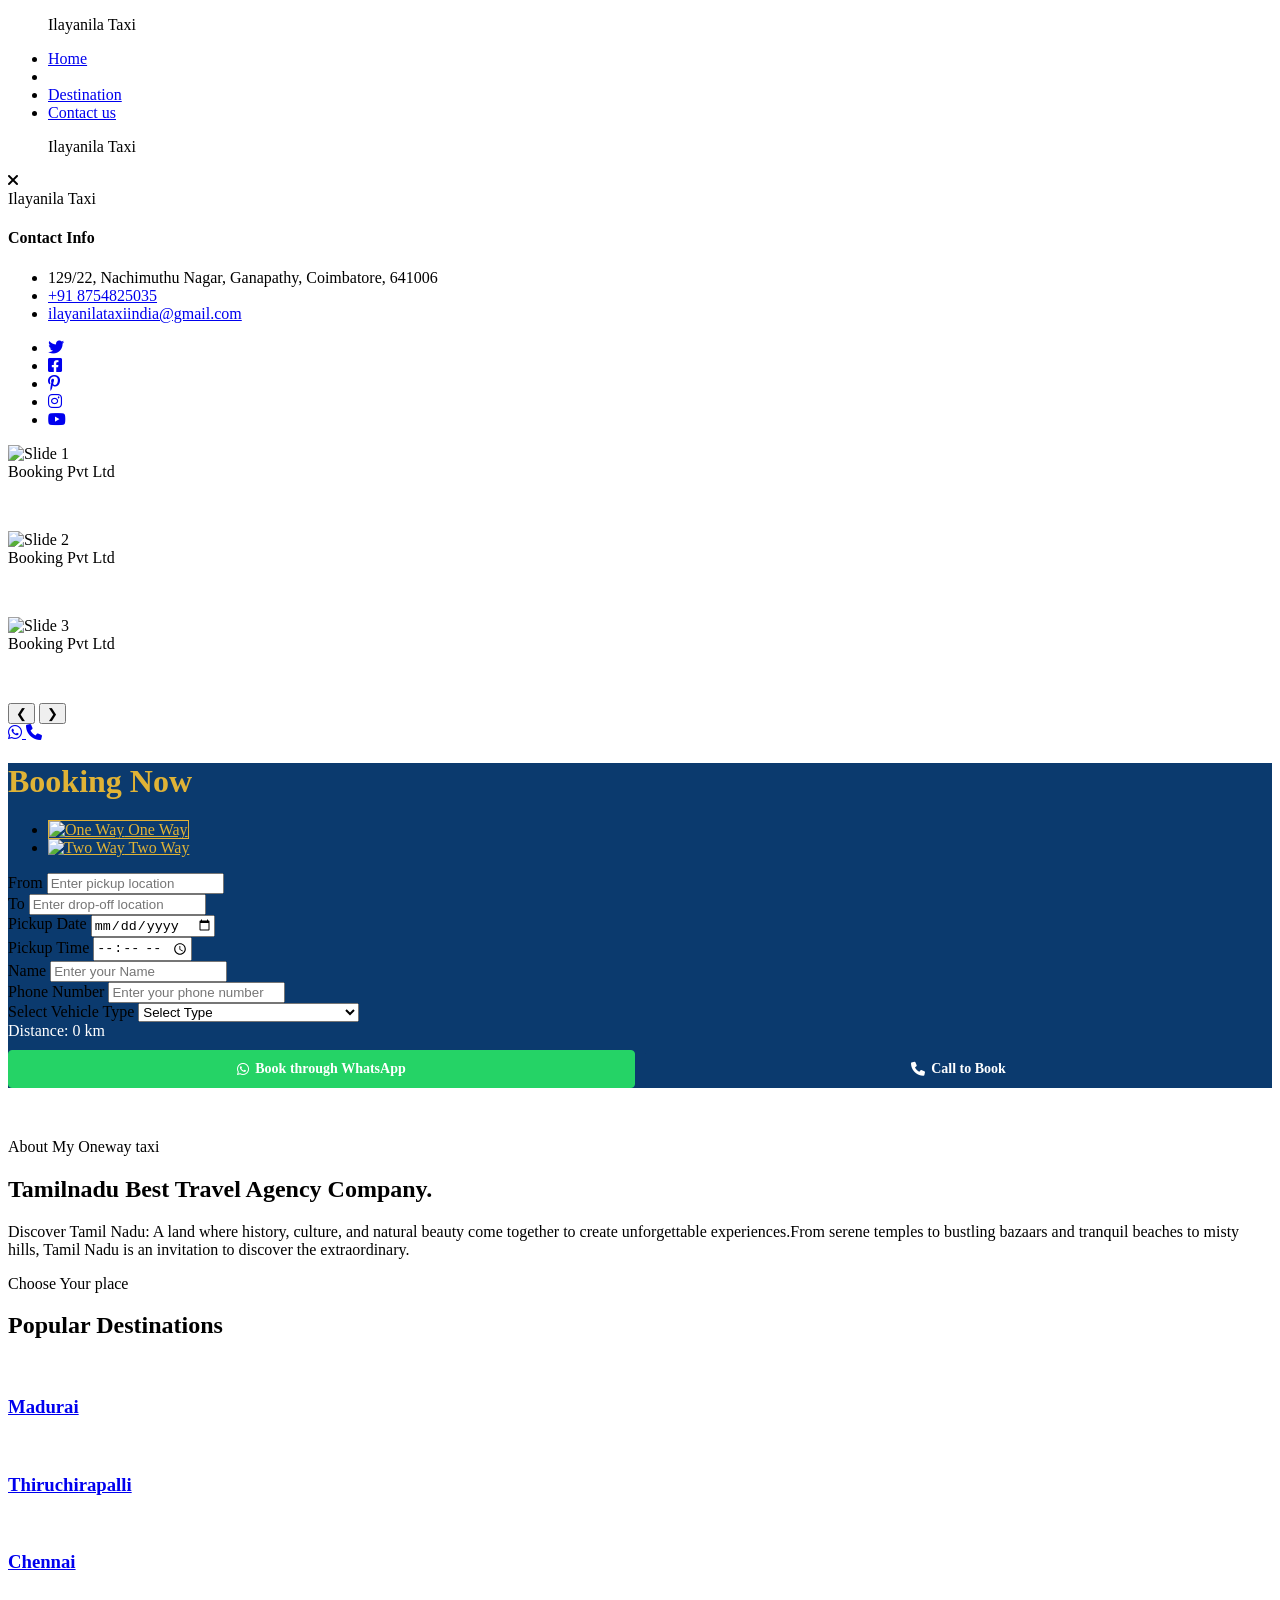
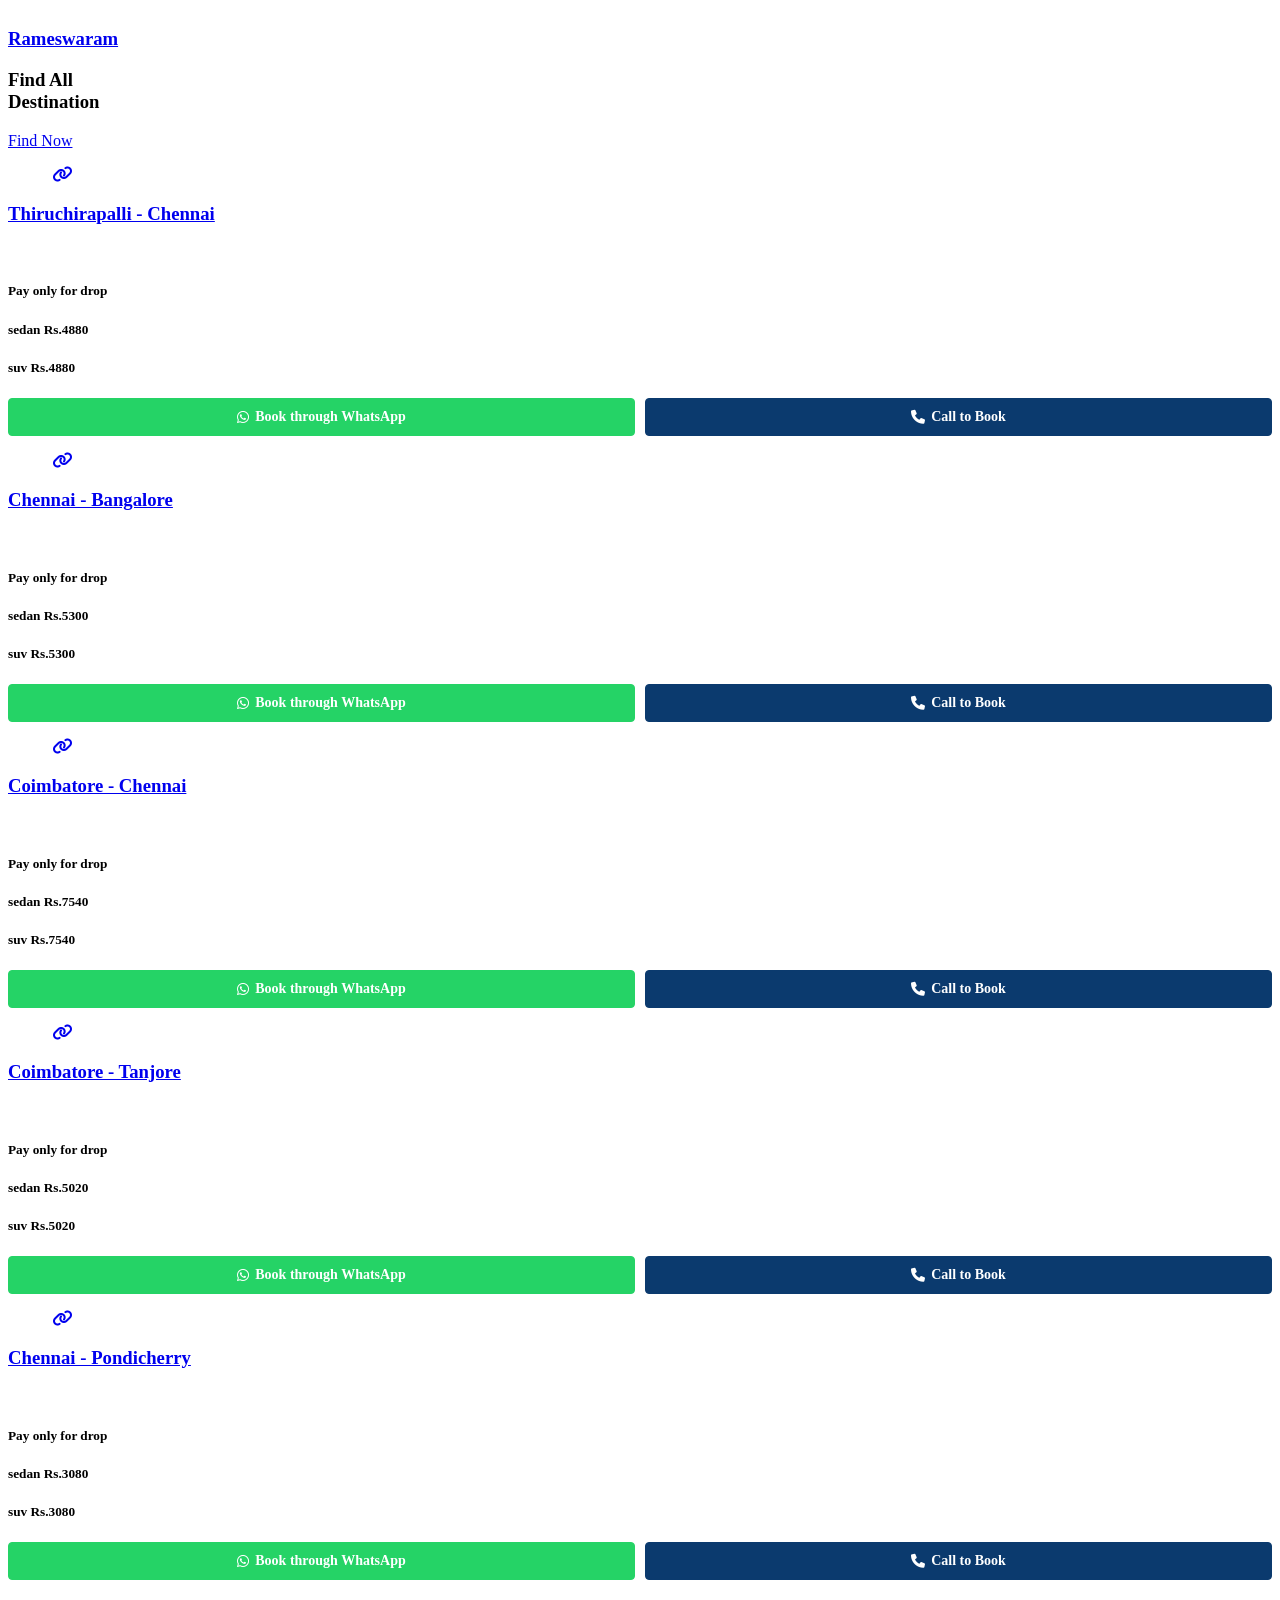
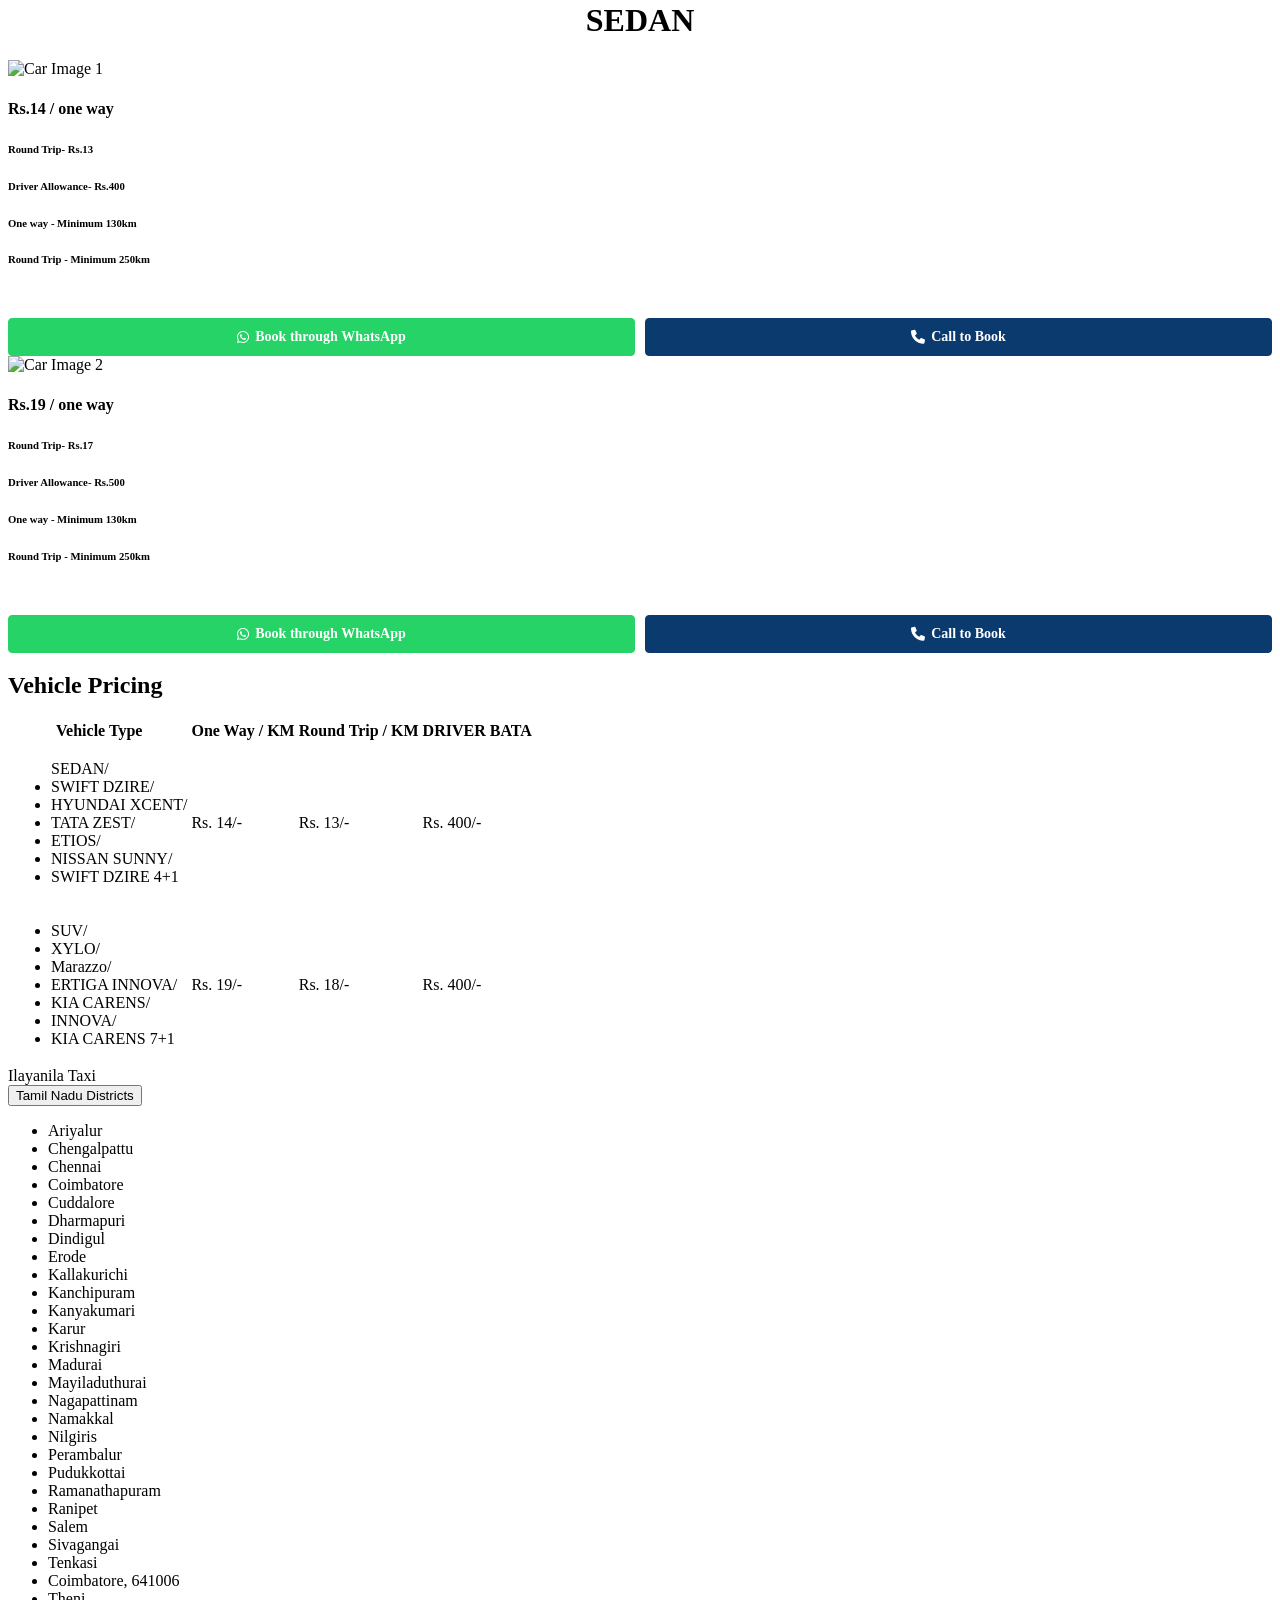
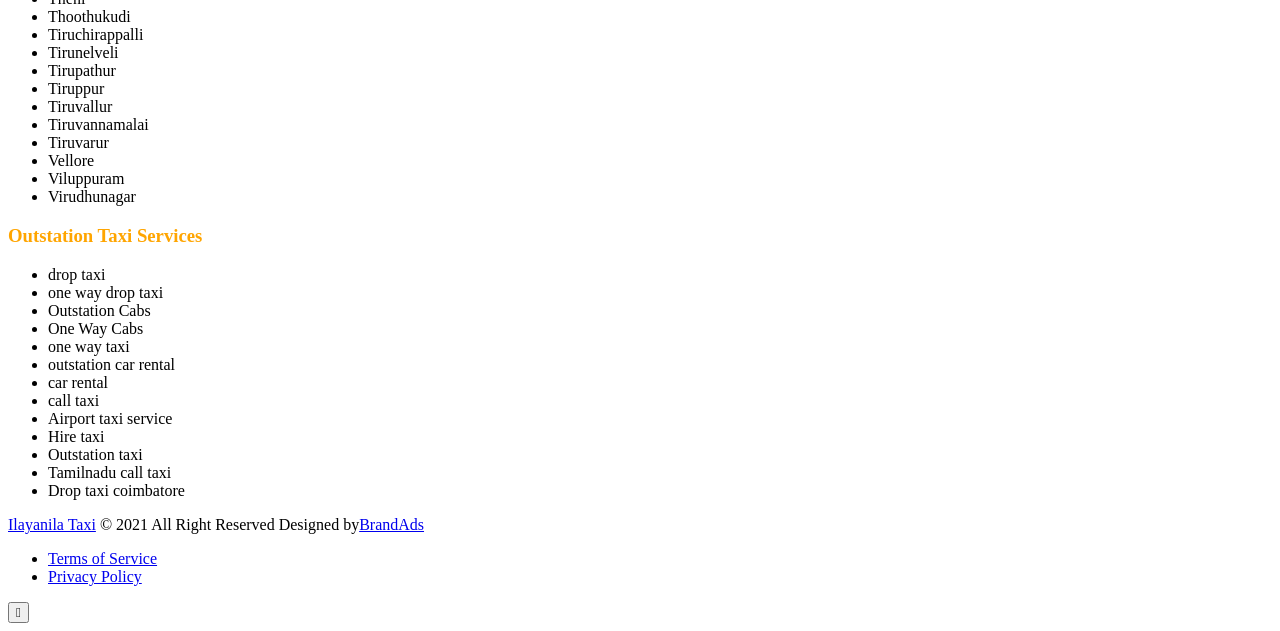
==== index.html @ a48462d0 "Add files via upload" ====
<!DOCTYPE html>

<html lang="en">
<head>
<meta charset="utf-8"/>
<meta content="IE=edge" http-equiv="X-UA-Compatible"/>
<meta content="width=device-width, initial-scale=1.0, maximum-scale=1.0, user-scalable=0" name="viewport"/>
<title>Ilayanila Taxi</title>
<!-- Fav Icon -->
<link href="assets/images/logo.png" rel="icon" type="image/x-icon"/>
<!-- Google Fonts -->
<link href="https://fonts.googleapis.com/css2?family=Playfair+Display:ital,wght@0,400;0,500;0,600;0,700;0,800;0,900;1,400;1,500;1,600;1,700;1,800;1,900&amp;display=swap" rel="stylesheet"/>
<link href="https://fonts.googleapis.com/css2?family=Work+Sans:ital,wght@0,300;0,400;0,500;0,600;0,700;0,800;0,900;1,300;1,400;1,500;1,600;1,700;1,800;1,900&amp;display=swap" rel="stylesheet"/>
<link href="https://cdnjs.cloudflare.com/ajax/libs/font-awesome/6.0.0-beta3/css/all.min.css" rel="stylesheet"/>
<link href="style.css" rel="stylesheet"/>
<!-- Stylesheets -->
<link href="assets/css/font-awesome-all.css" rel="stylesheet"/>
<link href="assets/css/flaticon.css" rel="stylesheet"/>
<link href="assets/css/owl.css" rel="stylesheet"/>
<link href="assets/css/bootstrap.css" rel="stylesheet"/>
<link href="assets/css/jquery.fancybox.min.css" rel="stylesheet"/>
<link href="assets/css/animate.css" rel="stylesheet"/>
<link href="assets/css/jquery-ui.css" rel="stylesheet"/>
<link href="assets/css/color.css" rel="stylesheet"/>
<link href="assets/css/style.css" rel="stylesheet"/>
<link href="assets/css/responsive.css" rel="stylesheet"/>
<!-- Google tag (gtag.js) -->
<script async src="https://www.googletagmanager.com/gtag/js?id=AW-17446256307"></script>
<script>
  window.dataLayer = window.dataLayer || [];
  function gtag(){dataLayer.push(arguments);}
  gtag('js', new Date());

  gtag('config', 'AW-17446256307');
</script>
<!-- Event snippet for Purchase conversion page -->
<script>
  gtag('event', 'conversion', {
      'send_to': 'AW-17446256307/kimhCJKasIEbELP9gv9A',
      'value': 1.0,
      'currency': 'INR',
      'transaction_id': ''
  });
</script>

<style>
.autocomplete-suggestions {
    position: absolute;
    border: 1px solid #d4d4d4;
    border-bottom: none;
    border-top: none;
    z-index: 99;
    top: 100%;
    left: 15px;
    right: 15px;
    background-color: #fff;
    max-height: 200px;
    overflow-y: auto;
    box-shadow: 0px 4px 8px rgba(0,0,0,0.1);
    border-radius: 0 0 4px 4px;
}
.autocomplete-suggestion {
    padding: 10px;
    cursor: pointer;
    background-color: #fff;
    border-bottom: 1px solid #d4d4d4;
    font-size: 13px;
    color: #333;
}
.autocomplete-suggestion:hover {
    background-color: #e9e9e9;
}
.position-relative-container {
    position: relative;
}
.btn-action-group {
    display: flex;
    gap: 10px;
    flex-wrap: wrap;
    margin-top: 10px;
}
.btn-action-group a {
    flex: 1;
    min-width: 140px;
    text-align: center;
    padding: 10px 14px;
    border-radius: 4px;
    font-weight: 600;
    font-size: 14px;
    display: inline-flex;
    align-items: center;
    justify-content: center;
    gap: 6px;
    text-decoration: none;
}
.btn-whatsapp {
    background-color: #25D366 !important;
    color: #ffffff !important;
    border: 1px solid #25D366 !important;
}
.btn-whatsapp:hover {
    background-color: #1eb857 !important;
    color: #ffffff !important;
}
.btn-call {
    background-color: #0b3a6e !important;
    color: #ffffff !important;
    border: 1px solid #0b3a6e !important;
}
.btn-call:hover {
    background-color: #08294f !important;
    color: #ffffff !important;
}
</style>

</head>
<!-- page wrapper -->
<body>
<div class="boxed_wrapper">
<!-- main header -->
<header class="main-header style-one">
<!-- header-lower -->
<div class="header-lower">
<div class="auto-container">
<div class="outer-box">
<div class="logo-box">
<figure class="logo"><span>Ilayanila Taxi</span>
</figure>
<span class="status-label">
<!--<h4>24/7</h4>-->
</span>
</div>
<div class="menu-area clearfix">
<!--Mobile Navigation Toggler-->
<div class="mobile-nav-toggler">
<i class="icon-bar"></i>
<i class="icon-bar"></i>
<i class="icon-bar"></i>
</div>
<nav class="main-menu navbar-expand-md navbar-light">
<div class="collapse navbar-collapse show clearfix" id="navbarSupportedContent">
<ul class="navigation clearfix">
<li><a href="index.html">Home</a></li>
<li>
<li><a href="Destination.html">Destination</a></li>
<li>
<a href="contact.html">Contact us</a>
</li>
</li></ul>
</div>
</nav>
</div>
</div>
</div>
</div>
<!--sticky Header-->
<div class="sticky-header">
<div class="auto-container">
<div class="outer-box">
<div class="logo-box">
<figure class="logo"><span>Ilayanila Taxi</span>
</figure>
</div>
<div class="menu-area">
<nav class="main-menu clearfix">
<!--Keep This Empty / Menu will come through Javascript-->
</nav>
</div>
</div>
</div>
</div>
</header>
<!-- main-header end -->
<!-- Mobile Menu  -->
<div class="mobile-menu">
<div class="menu-backdrop"></div>
<div class="close-btn"><i class="fas fa-times"></i></div>
<nav class="menu-box">
<div class="nav-logo"><span>Ilayanila Taxi</span></div>
<div class="menu-outer"><!--Here Menu Will Come Automatically Via Javascript / Same Menu as in Header-->
</div>
<div class="contact-info">
<h4>Contact Info</h4>
<ul>
<li>129/22, Nachimuthu Nagar, Ganapathy, Coimbatore, 641006</li>
<li><a href="tel:+918754825035">+91 8754825035</a></li>
<li><a href="mailto:ilayanilataxiindia@gmail.com">ilayanilataxiindia@gmail.com</a></li>
</ul>
</div>
<div class="social-links">
<ul class="clearfix">
<li><a href="index.html"><span class="fab fa-twitter"></span></a></li>
<li><a href="index.html"><span class="fab fa-facebook-square"></span></a></li>
<li><a href="index.html"><span class="fab fa-pinterest-p"></span></a></li>
<li><a href="index.html"><span class="fab fa-instagram"></span></a></li>
<li><a href="index.html"><span class="fab fa-youtube"></span></a></li>
</ul>
</div>
</nav>
</div><!-- End Mobile Menu -->
<div class="carousel">
<div class="carousel-slide">
<img alt="Slide 1" src="assets/images/WhatsApp Image 2024-12-06 at 15.13.17_95006091.jpg"/>
<div class="carousel-text">Booking Pvt Ltd<p style="color:white">South India No.1 call taxi</p>
</div>
</div>
<div class="carousel-slide">
<img alt="Slide 2" src="assets/images/Toyota-Etios-830x460.jpg"/>
<div class="carousel-text">Booking Pvt Ltd<p style="color:white">South India No.1 call taxi</p>
</div>
</div>
<div class="carousel-slide">
<img alt="Slide 3" src="assets/images/Screenshot 2024-11-29 092147.png"/>
<div class="carousel-text">Booking Pvt Ltd<p style="color:white">South India No.1 call taxi</p>
</div>
</div>
<!-- Navigation buttons -->
<button class="carousel-button left" onclick="prevSlide()">❮</button>
<button class="carousel-button right" onclick="nextSlide()">❯</button>
</div>
<!-- Sticky Contact Icons -->
<div class="contact-icons">
<!-- WhatsApp Icon -->
<a aria-label="Chat on WhatsApp" class="whatsapp-icon" href="https://wa.me/918754825035" target="_blank">
<i class="fab fa-whatsapp"></i>
</a>
<!-- Call Icon -->
<a aria-label="Call Us" class="call-icon" href="tel:+918754825035">
<i class="fas fa-phone"></i>
</a>
</div>
<div id="FormLead">
<div class="bookingform-details">
<h1 class="Bookingnow">Booking Now</h1>
<!-- Nav Tabs -->
<ul class="nav nav-tabs" role="tablist">
<li class="nav-item">
<a class="nav-link active" data-toggle="tab" href="#booking_flight" onclick="setOneWay()" role="tab">
<img alt="One Way" height="23" src="assets/images/tabler_car.png" width="24">
                            One Way
                        </a>
</li>
<li class="nav-item">
<a class="nav-link" data-toggle="tab" href="#booking_train" onclick="setTwoWay()" role="tab">
<img alt="Two Way" height="23" src="assets/images/tabler_car.png" width="18">
                            Two Way
                        </a>
</li>
</ul>
<!-- Tab Content -->
<div class="tab-content">
<div class="tab-pane fade show active" id="booking_flight" role="tabpanel">
<form id="BookingIdreset">
<div class="row">
<div class="col-md-6 mb-3 position-relative-container">
<label for="from">From</label>
<input class="form-control" id="from" placeholder="Enter pickup location" required="" type="text" autocomplete="off"/>
<div id="from-suggestions" class="autocomplete-suggestions" style="display:none;"></div>
</div>
<div class="col-md-6 mb-3 position-relative-container">
<label for="to">To</label>
<input class="form-control" id="to" placeholder="Enter drop-off location" required="" type="text" autocomplete="off"/>
<div id="to-suggestions" class="autocomplete-suggestions" style="display:none;"></div>
</div>
</div>
<div class="row">
<div class="col-md-6 mb-3">
<label for="pickupDate">Pickup Date</label>
<input class="form-control" id="pickupDate" required="" type="date"/>
</div>
<div class="col-md-6 mb-3">
<label for="pickupTime">Pickup Time</label>
<input class="form-control" id="pickupTime" required="" type="time"/>
</div>
</div>
<div class="row">
<div class="col-md-6 mb-3" id="dropdatediv">
<label for="dropDate">Drop Date</label>
<input class="form-control" id="dropDate" type="date"/>
</div>
<div class="col-md-6 mb-3" id="dropTimediv">
<label for="dropTime">Drop Time</label>
<input class="form-control" id="dropTime" type="time"/>
</div>
</div>
<div class="row">
<div class="col-md-6 mb-3">
<label for="Name">Name</label>
<input class="form-control" id="Name" placeholder="Enter your Name" required="" type="text"/>
</div>
<div class="col-md-6 mb-3">
<label for="phone">Phone Number</label>
<input class="form-control" id="phone" placeholder="Enter your phone number" required="" type="tel"/>
</div>
<div class="col-md-12 mb-3">
<label for="vehicle-type">Select Vehicle Type</label>
<select class="form-control" id="vehicle-type" onchange="SumDistance()" required="">
<option value="">Select Type</option>
<option value="14">Sedan (₹14/Km - One Way Drop)</option>
<option value="19">SUV (₹19/Km - One Way Drop)</option>
<option value="20">Innova (₹20/Km - One Way Drop)</option>
</select>
</div>
</div>
<input id="hiddendistance" type="hidden"/>
<div class="font-weight-bold text-dark my-2" id="distance">Distance: 0 km</div>
<input id="TotalAmountShow" type="hidden"/>
<div class="form-group">
<div class="btn-action-group">
<a class="btn-whatsapp" href="https://wa.me/918754825035" target="_blank">
<i class="fab fa-whatsapp"></i> Book through WhatsApp
</a>
<a class="btn-call" href="tel:+918754825035">
<i class="fas fa-phone"></i> Call to Book
</a>
</div>
</div>
</form>
</div>
</div>
</div>
</div>
<!-- about-section -->
<section class="about-section">
<div class="pattern-layer" style="background-image: url(assets/images/shape/shape-2.png);"></div>
<div class="auto-container">
<div class="row clearfix">
<div class="col-lg-6 col-md-12 col-sm-12 image-column">
<div class="image_block_1">
<div class="image-box">
<div class="shape">
<div class="shape-1" style="background-image: url(assets/images/shape/shape-2.png);"></div>
<div class="shape-2" style="background-image: url(assets/images/shape/shape-3.png);"></div>
</div>
<figure class="image image-1">
<img alt="" src="assets/images/banner/carr.png"/>
<div class="shape-3" style="background-image: url(assets/images/shape/shape-3.png);"></div>
</figure>
</div>
</div>
</div>
<div class="col-lg-6 col-md-12 col-sm-12 content-column">
<div class="content_block_1">
<div class="content-box">
<div class="sec-title">
<p>About My Oneway taxi</p>
<h2>Tamilnadu Best Travel Agency Company.</h2>
</div>
<div class="text">
<p>Discover Tamil Nadu: A land where history, culture, and natural beauty come
                                        together to create unforgettable experiences.From serene temples to bustling
                                        bazaars and tranquil beaches to misty hills, Tamil Nadu is an invitation to
                                        discover the extraordinary.</p>
</div>
</div>
</div>
</div>
</div>
</div>
</section>
<!-- place-section -->
<section class="place-section sec-pad">
<div class="anim-icon">
<div class="icon anim-icon-1" style="background-image: url(assets/images/icons/anim-icon-1.png);"></div>
<div class="icon anim-icon-2" style="background-image: url(assets/images/shape/shape-3.png);"></div>
<div class="icon anim-icon-3" style="background-image: url(assets/images/shape/shape-3.png);"></div>
</div>
<div class="auto-container">
<div class="row clearfix">
<div class="col-lg-4 col-md-6 col-sm-12 title-column">
<div class="sec-title">
<p>Choose Your place</p>
<h2>Popular Destinations</h2>
</div>
</div>
<div class="col-lg-4 col-md-6 col-sm-12 place-block">
<div class="place-block-one">
<div class="inner-box">
<figure class="image-box"><img alt="" src="assets/images/gallery/banner1.jpg"/></figure>
<div class="text">
<h3><a href="tour-details.html">Madurai</a></h3>
</div>
</div>
</div>
</div>
<div class="col-lg-4 col-md-6 col-sm-12 place-block">
<div class="place-block-one">
<div class="inner-box">
<figure class="image-box"><img alt="" src="assets/images/gallery/banner3.jpg"/></figure>
<div class="text">
<h3><a href="tour-details.html">Thiruchirapalli</a></h3>
</div>
</div>
</div>
</div>
<div class="col-lg-4 col-md-6 col-sm-12 place-block">
<div class="place-block-one">
<div class="inner-box">
<figure class="image-box"><img alt="" src="assets/images/gallery/banner5.jpg"/></figure>
<div class="text">
<h3><a href="tour-details.html">Chennai</a></h3>
</div>
</div>
</div>
</div>
<div class="col-lg-4 col-md-6 col-sm-12 place-block">
<div class="place-block-one">
<div class="inner-box">
<figure class="image-box"><img alt="" src="assets/images/gallery/banner6.jpg"/></figure>
<div class="text">
<h3><a href="tour-details.html">Rameswaram</a></h3>
</div>
</div>
</div>
</div>
<div class="col-lg-4 col-md-6 col-sm-12 link-column">
<div class="link-box centred">
<h3>Find All <br/>Destination</h3>
<a class="theme-btn" href="Destination.html">Find Now</a>
</div>
</div>
</div>
</div>
</section>
<section class="tour-section bg-color-1 sec-pad-2">
<div class="auto-container">
<div class="three-item-carousel owl-carousel owl-theme owl-dots-none owl-nav-none">
<div class="tour-block-one">
<div class="inner-box">
<figure class="image-box">
<img alt="" src="assets/images/gallery/banner3.jpg"/>
<a href="tour-details.html"><i class="fas fa-link"></i></a>
</figure>
<div class="lower-content">
<h3><a href="tour-details.html">Thiruchirapalli - Chennai</a></h3><br/>
<h5>Pay only for drop</h5>
<h5>sedan Rs.4880</h5>
<h5>suv Rs.4880</h5>
<div class="btn-action-group">
<a class="btn-whatsapp" href="https://wa.me/918754825035" target="_blank"><i class="fab fa-whatsapp"></i> Book through WhatsApp</a>
<a class="btn-call" href="tel:+918754825035"><i class="fas fa-phone"></i> Call to Book</a>
</div>
</div>
</div>
</div>
<div class="tour-block-one">
<div class="inner-box">
<figure class="image-box">
<img alt="" src="assets/images/gallery/banner5.jpg"/>
<a href="tour-details.html"><i class="fas fa-link"></i></a>
</figure>
<div class="lower-content">
<h3><a href="tour-details.html">Chennai - Bangalore</a></h3><br/>
<h5>Pay only for drop</h5>
<h5>sedan Rs.5300</h5>
<h5>suv Rs.5300</h5>
<div class="btn-action-group">
<a class="btn-whatsapp" href="https://wa.me/918754825035" target="_blank"><i class="fab fa-whatsapp"></i> Book through WhatsApp</a>
<a class="btn-call" href="tel:+918754825035"><i class="fas fa-phone"></i> Call to Book</a>
</div>
</div>
</div>
</div>
<div class="tour-block-one">
<div class="inner-box">
<figure class="image-box">
<img alt="" src="assets/images/gallery/covai.jpg"/>
<a href="tour-details.html"><i class="fas fa-link"></i></a>
</figure>
<div class="lower-content">
<h3><a href="tour-details.html">Coimbatore - Chennai</a></h3><br/>
<h5>Pay only for drop</h5>
<h5>sedan Rs.7540</h5>
<h5>suv Rs.7540</h5>
<div class="btn-action-group">
<a class="btn-whatsapp" href="https://wa.me/918754825035" target="_blank"><i class="fab fa-whatsapp"></i> Book through WhatsApp</a>
<a class="btn-call" href="tel:+918754825035"><i class="fas fa-phone"></i> Call to Book</a>
</div>
</div>
</div>
</div>
<div class="tour-block-one">
<div class="inner-box">
<figure class="image-box">
<img alt="" src="assets/images/gallery/tanjore.jpg"/>
<a href="tour-details.html"><i class="fas fa-link"></i></a>
</figure>
<div class="lower-content">
<h3><a href="tour-details.html">Coimbatore - Tanjore</a></h3><br/>
<h5>Pay only for drop</h5>
<h5>sedan Rs.5020</h5>
<h5>suv Rs.5020</h5>
<div class="btn-action-group">
<a class="btn-whatsapp" href="https://wa.me/918754825035" target="_blank"><i class="fab fa-whatsapp"></i> Book through WhatsApp</a>
<a class="btn-call" href="tel:+918754825035"><i class="fas fa-phone"></i> Call to Book</a>
</div>
</div>
</div>
</div>
<div class="tour-block-one">
<div class="inner-box">
<figure class="image-box">
<img alt="" src="assets/images/banner/pondicherry.jpg"/>
<a href="tour-details.html"><i class="fas fa-link"></i></a>
</figure>
<div class="lower-content">
<h3><a href="tour-details.html">Chennai - Pondicherry</a></h3><br/>
<h5>Pay only for drop</h5>
<h5>sedan Rs.3080</h5>
<h5>suv Rs.3080</h5>
<div class="btn-action-group">
<a class="btn-whatsapp" href="https://wa.me/918754825035" target="_blank"><i class="fab fa-whatsapp"></i> Book through WhatsApp</a>
<a class="btn-call" href="tel:+918754825035"><i class="fas fa-phone"></i> Call to Book</a>
</div>
</div>
</div>
</div>
</div>
</div>
</section></div>


<!-- tour-section end -->
<!-- about-section end -->
<center>
<h1>SEDAN</h1>
</center>
<div class="car-card-container">
<!-- Left Car Card -->
<div class="car-card">
<img alt="Car Image 1" src="assets/images/pro1.jpg"/>
<div class="car-details">
<h4>Rs.14<span> / one way</span></h4>
<h6>Round Trip- Rs.13</h6>
<h6>Driver Allowance- Rs.400</h6>
<h6>One way - Minimum 130km</h6>
<h6>Round Trip - Minimum 250km</h6><br/>
<div class="btn-action-group">
<a class="btn-whatsapp" href="https://wa.me/918754825035" target="_blank"><i class="fab fa-whatsapp"></i> Book through WhatsApp</a>
<a class="btn-call" href="tel:+918754825035"><i class="fas fa-phone"></i> Call to Book</a>
</div>
</div>
</div>
<!-- Right Car Card -->
<div class="car-card">
<img alt="Car Image 2" src="assets/images/pro3.jpg"/>
<div class="car-details">
<h4>Rs.19<span> / one way</span></h4>
<h6>Round Trip- Rs.17</h6>
<h6>Driver Allowance- Rs.500</h6>
<h6>One way - Minimum 130km</h6>
<h6>Round Trip - Minimum 250km</h6><br/>
<div class="btn-action-group">
<a class="btn-whatsapp" href="https://wa.me/918754825035" target="_blank"><i class="fab fa-whatsapp"></i> Book through WhatsApp</a>
<a class="btn-call" href="tel:+918754825035"><i class="fas fa-phone"></i> Call to Book</a>
</div>
</div>
</div>
</div>
<!-- Popular Destination 2 /- -->
<div class="container mt-5">
<h2 class="text-center">Vehicle Pricing</h2>
<table class="table table-bordered table-striped mt-4">
<thead>
<tr>
<th>Vehicle Type</th>
<th>One Way / KM</th>
<th>Round Trip / KM</th>
<th>DRIVER BATA</th>
</tr>
</thead>
<tbody>
<tr>
<td>
<ul>SEDAN/
                            <li>SWIFT DZIRE/</li>
<li>HYUNDAI XCENT/</li>
<li>TATA ZEST/</li>
<li>ETIOS/</li>
<li>NISSAN SUNNY/</li>
<li>SWIFT DZIRE 4+1</li>
</ul>
</td>
<td>Rs. 14/-</td>
<td>Rs. 13/-</td>
<td>Rs. 400/-</td>
</tr>
<tr>
<td>
<ul>
<li>SUV/</li>
<li>XYLO/</li>
<li>Marazzo/</li>
<li>ERTIGA INNOVA/</li>
<li>KIA CARENS/</li>
<li>INNOVA/</li>
<li>KIA CARENS 7+1</li>
</ul>
</td>
<td>Rs. 19/-</td>
<td>Rs. 18/-</td>
<td>Rs. 400/-</td>
</tr>
</tbody>
</table>
</div>

<div class="footer">
<!-- Left Section (Logo and Paragraph) -->
<span>Ilayanila Taxi</span>
<div class="footer-center">
<button class="collapsible" type="button">Tamil Nadu Districts</button>
<div class="content">
<ul class="district-list">
<li>Ariyalur</li>
<li>Chengalpattu</li>
<li>Chennai</li>
<li>Coimbatore</li>
<li>Cuddalore</li>
<li>Dharmapuri</li>
<li>Dindigul</li>
<li>Erode</li>
<li>Kallakurichi</li>
<li>Kanchipuram</li>
<li>Kanyakumari</li>
<li>Karur</li>
<li>Krishnagiri</li>
<li>Madurai</li>
<li>Mayiladuthurai</li>
<li>Nagapattinam</li>
<li>Namakkal</li>
<li>Nilgiris</li>
<li>Perambalur</li>
<li>Pudukkottai</li>
<li>Ramanathapuram</li>
<li>Ranipet</li>
<li>Salem</li>
<li>Sivagangai</li>
<li>Tenkasi</li>
<li>Coimbatore, 641006</li>
<li>Theni</li>
<li>Thoothukudi</li>
<li>Tiruchirappalli</li>
<li>Tirunelveli</li>
<li>Tirupathur</li>
<li>Tiruppur</li>
<li>Tiruvallur</li>
<li>Tiruvannamalai</li>
<li>Tiruvarur</li>
<li>Vellore</li>
<li>Viluppuram</li>
<li>Virudhunagar</li>
</ul>
</div>
</div>
<div class="col-lg-3 col-md-6 col-sm-12 footer-column">
<div class="footer-widget contact-widget">
<div class="widget-title">
<strong>
<h3 style="color:orange">Outstation Taxi Services</h3>
</strong>
</div>
<div class="widget-content">
<ul class="info-list clearfix">
<li>drop taxi</li>
<li>one way drop taxi</li>
<li>Outstation Cabs</li>
<li>One Way Cabs</li>
<li>one way taxi</li>
<li>outstation car rental</li>
<li>car rental</li>
<li>call taxi</li>
<li>Airport taxi service</li>
<li>Hire taxi</li>
<li>Outstation taxi</li>
<li>Tamilnadu call taxi</li>
<li>Drop taxi coimbatore</li>
</ul>
</div>
</div>
</div>
</div>


<div class="footer-bottom">
<div class="auto-container">
<div class="bottom-inner clearfix">
<div class="copyright pull-left">
<p><a href="index.html"> Ilayanila Taxi</a> © 2021 All Right Reserved Designed by<a href="https://brandads.in/">BrandAds</a></p>
</div>
<ul class="footer-nav pull-right">
<li><a href="termsandcondition.html">Terms of Service</a></li>
<li><a href="privacypolicy.html">Privacy Policy</a></li>
</ul>
</div>
</div>
</div>

<!-- main-footer end -->
<!--Scroll to top-->
<button class="scroll-top scroll-to-target" data-target="html">
<span class="fal fa-angle-up"></span>
</button>

<!-- jequery plugins -->
<script src="assets/js/jquery.js"></script>
<script src="assets/js/popper.min.js"></script>
<script src="assets/js/bootstrap.min.js"></script>
<script src="assets/js/owl.js"></script>
<script src="assets/js/wow.js"></script>
<script src="assets/js/validation.js"></script>
<script src="assets/js/jquery.fancybox.js"></script>
<script src="assets/js/appear.js"></script>
<script src="assets/js/scrollbar.js"></script>
<script src="assets/js/jquery-ui.js"></script>
<!-- main-js -->
<script src="assets/js/script.js"></script>

<script>
        let isTwoWay = false; // Track whether the trip is two-way
        let fromCoords = null;
        let toCoords = null;

        function setOneWay() {
            isTwoWay = false;
            resetFields();
            updateVehicleDropdown(); // Update dropdown options

            // Hide drop date and time fields for one-way trips
            document.getElementById('dropdatediv').style.display = 'none';
            document.getElementById('dropTimediv').style.display = 'none';
        }

        function setTwoWay() {
            isTwoWay = true;
            resetFields();
            updateVehicleDropdown(); // Update dropdown options

            // Show drop date and time fields for two-way trips
            document.getElementById('dropdatediv').style.display = 'block';
            document.getElementById('dropTimediv').style.display = 'block';
        }

        function resetFields() {
            document.getElementById('hiddendistance').value = ''; // Reset hidden distance field
            document.getElementById('distance').innerText = 'Distance: 0 km';
            document.getElementById('BookingIdreset').reset();
            fromCoords = null;
            toCoords = null;
        }

        function updateVehicleDropdown() {
            const vehicleTypeDropdown = document.getElementById('vehicle-type');

            // Clear existing options
            vehicleTypeDropdown.innerHTML = '';

            if (isTwoWay) {
                // Add two-way options
                vehicleTypeDropdown.innerHTML = `
                <option value="">Select Type</option>
                <option value="13">Sedan (₹13/Km - Two Way Drop)</option>
                <option value="17">SUV (₹17/Km - Two Way Drop)</option>
                <option value="18">Innova (₹18/Km - Two Way Drop)</option>
            `;
            } else {
                // Add one-way options
                vehicleTypeDropdown.innerHTML = `
                <option value="">Select Type</option>
                <option value="14">Sedan (₹14/Km - One Way Drop)</option>
                <option value="19">SUV (₹19/Km - One Way Drop)</option>
                <option value="20">Innova (₹20/Km - One Way Drop)</option>
            `;
            }

            // Trigger recalculation
            SumDistance();
        }

        function SumDistance() {
            var GetTypePrice = document.getElementById('vehicle-type').value;
            var GetTypeDistance = document.getElementById('hiddendistance').value;

            if (GetTypePrice && GetTypeDistance) {
                var SumAmount = GetTypeDistance * GetTypePrice;
                document.getElementById('TotalAmountShow').value = `₹${SumAmount.toFixed(2)}`;
            } else {
                document.getElementById('TotalAmountShow').value = 'Please select vehicle type and distance.';
            }
        }

        // OpenStreetMap Nominatim Free Address Autocomplete (No API Key Required)
        function setupNominatimAutocomplete(inputId, suggestionsId, onSelectCallback) {
            const input = document.getElementById(inputId);
            const suggestionsContainer = document.getElementById(suggestionsId);
            let debounceTimer;

            input.addEventListener('input', function() {
                clearTimeout(debounceTimer);
                const query = this.value.trim();
                if (query.length < 3) {
                    suggestionsContainer.style.display = 'none';
                    return;
                }

                debounceTimer = setTimeout(() => {
                    fetch(`https://nominatim.openstreetmap.org/search?format=json&q=${encodeURIComponent(query)}&countrycodes=in&limit=5`)
                        .then(response => response.json())
                        .then(data => {
                            suggestionsContainer.innerHTML = '';
                            if (data && data.length > 0) {
                                data.forEach(item => {
                                    const div = document.createElement('div');
                                    div.className = 'autocomplete-suggestion';
                                    div.innerText = item.display_name;
                                    div.addEventListener('click', function() {
                                        input.value = item.display_name;
                                        suggestionsContainer.style.display = 'none';
                                        onSelectCallback({
                                            lat: parseFloat(item.lat),
                                            lon: parseFloat(item.lon),
                                            name: item.display_name
                                        });
                                    });
                                    suggestionsContainer.appendChild(div);
                                });
                                suggestionsContainer.style.display = 'block';
                            } else {
                                suggestionsContainer.style.display = 'none';
                            }
                        })
                        .catch(err => {
                            console.error('Nominatim search error:', err);
                            suggestionsContainer.style.display = 'none';
                        });
                }, 300);
            });

            document.addEventListener('click', function(e) {
                if (e.target !== input && !suggestionsContainer.contains(e.target)) {
                    suggestionsContainer.style.display = 'none';
                }
            });
        }

        function calculateDistanceOSM() {
            if (!fromCoords || !toCoords) return;

            // Haversine formula for distance in KM
            const R = 6371; // Radius of Earth in km
            const dLat = (toCoords.lat - fromCoords.lat) * Math.PI / 180;
            const dLon = (toCoords.lon - fromCoords.lon) * Math.PI / 180;
            const a = Math.sin(dLat / 2) * Math.sin(dLat / 2) +
                      Math.cos(fromCoords.lat * Math.PI / 180) * Math.cos(toCoords.lat * Math.PI / 180) *
                      Math.sin(dLon / 2) * Math.sin(dLon / 2);
            const c = 2 * Math.atan2(Math.sqrt(a), Math.sqrt(1 - a));
            let distance = R * c * 1.25; // Estimated driving factor 1.25x

            if (isTwoWay && distance < 250) {
                distance = 250;
            } else if (!isTwoWay && distance < 130) {
                distance = 130;
            }

            document.getElementById('distance').innerText = `Distance: ${distance.toFixed(2)} km`;
            document.getElementById('hiddendistance').value = distance.toFixed(2);
            SumDistance();
        }

        window.onload = function () {
            document.getElementById('dropDate').parentElement.style.display = 'none';
            document.getElementById('dropTime').parentElement.style.display = 'none';

            setupNominatimAutocomplete('from', 'from-suggestions', function(coords) {
                fromCoords = coords;
                calculateDistanceOSM();
            });

            setupNominatimAutocomplete('to', 'to-suggestions', function(coords) {
                toCoords = coords;
                calculateDistanceOSM();
            });
        };
    </script>
</body><!-- End of .page_wrapper -->
</html>
---- style.css ----
.bookingform-details
{
    background: #0b3a6e !important;
}
.Bookingnow
{
    color: #e0b336 !important;
}
.nav-tabs .nav-link
{
    color: #e0b336 !important;
}
.nav-tabs .nav-link.active
{
    background: #0b3a6e !important;
    border: 1px solid #e0b336 !important;
}
#distance
{
   color: white !important;
}
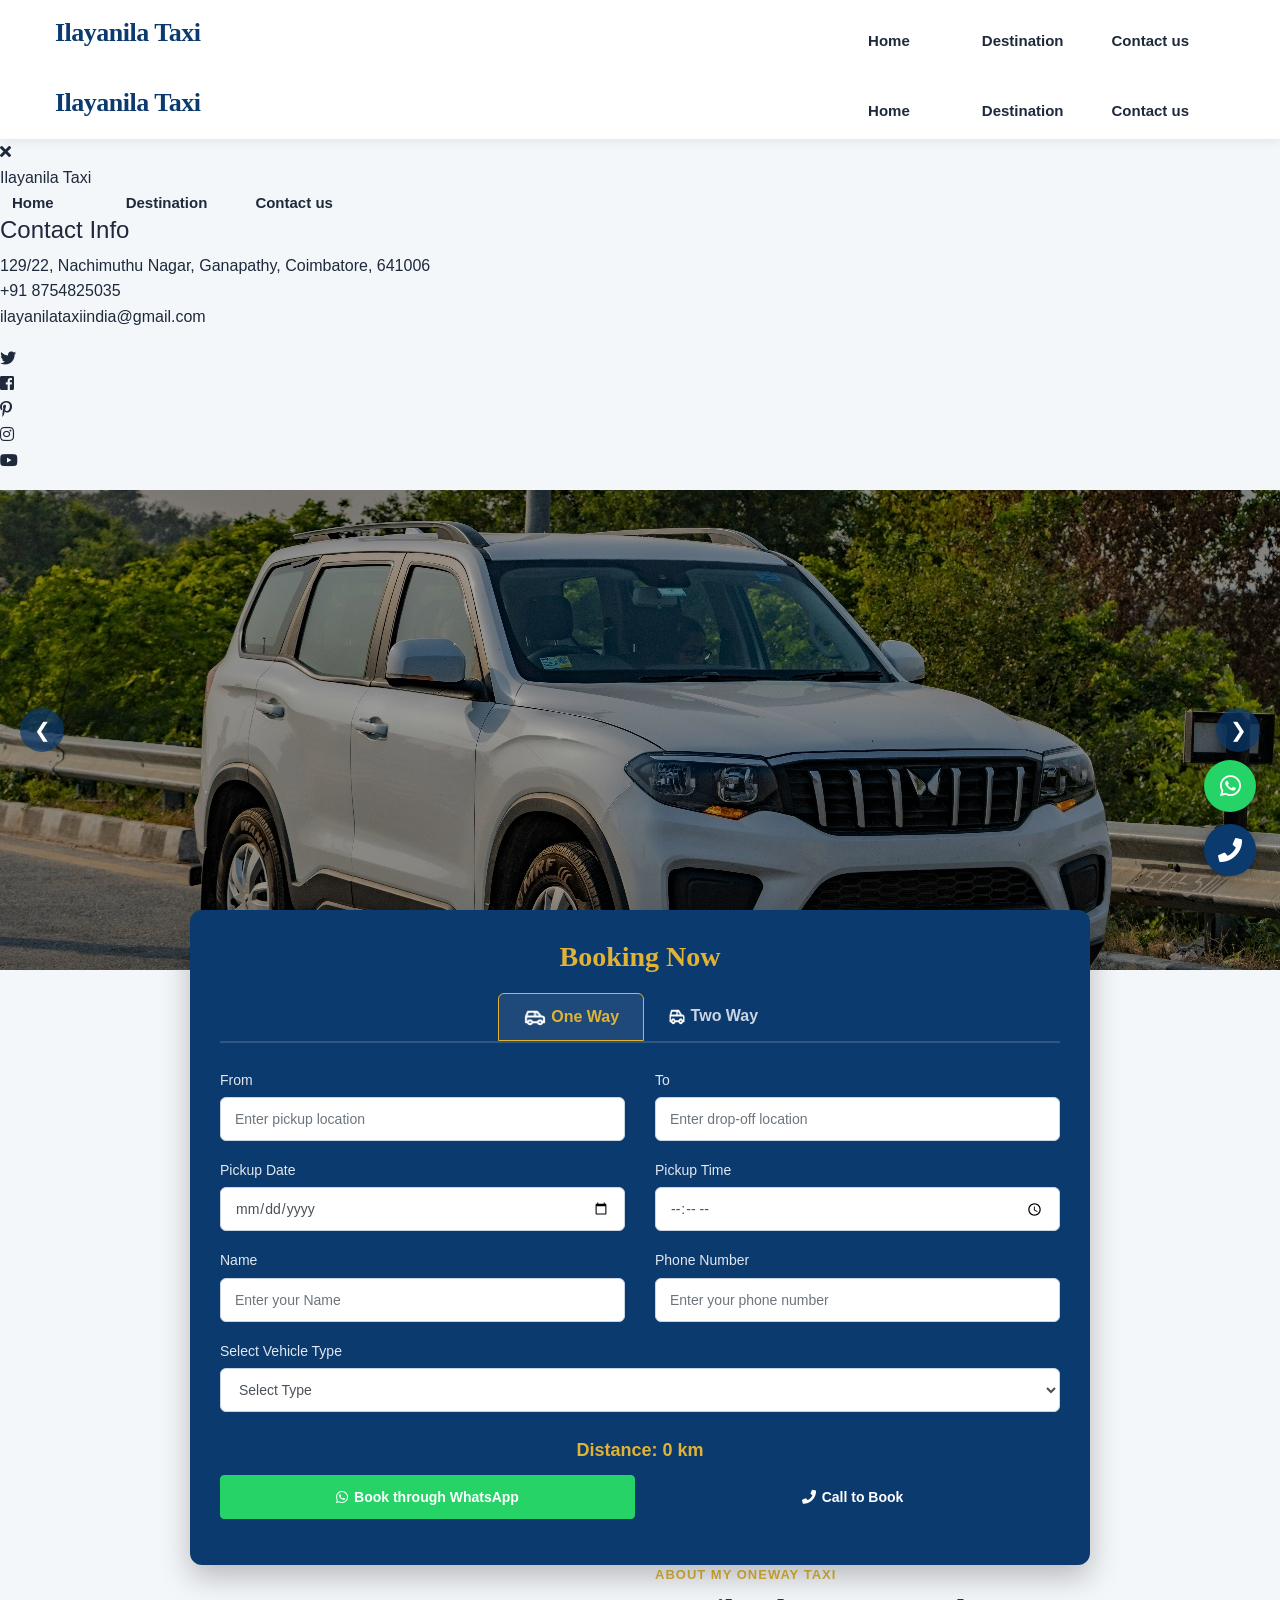
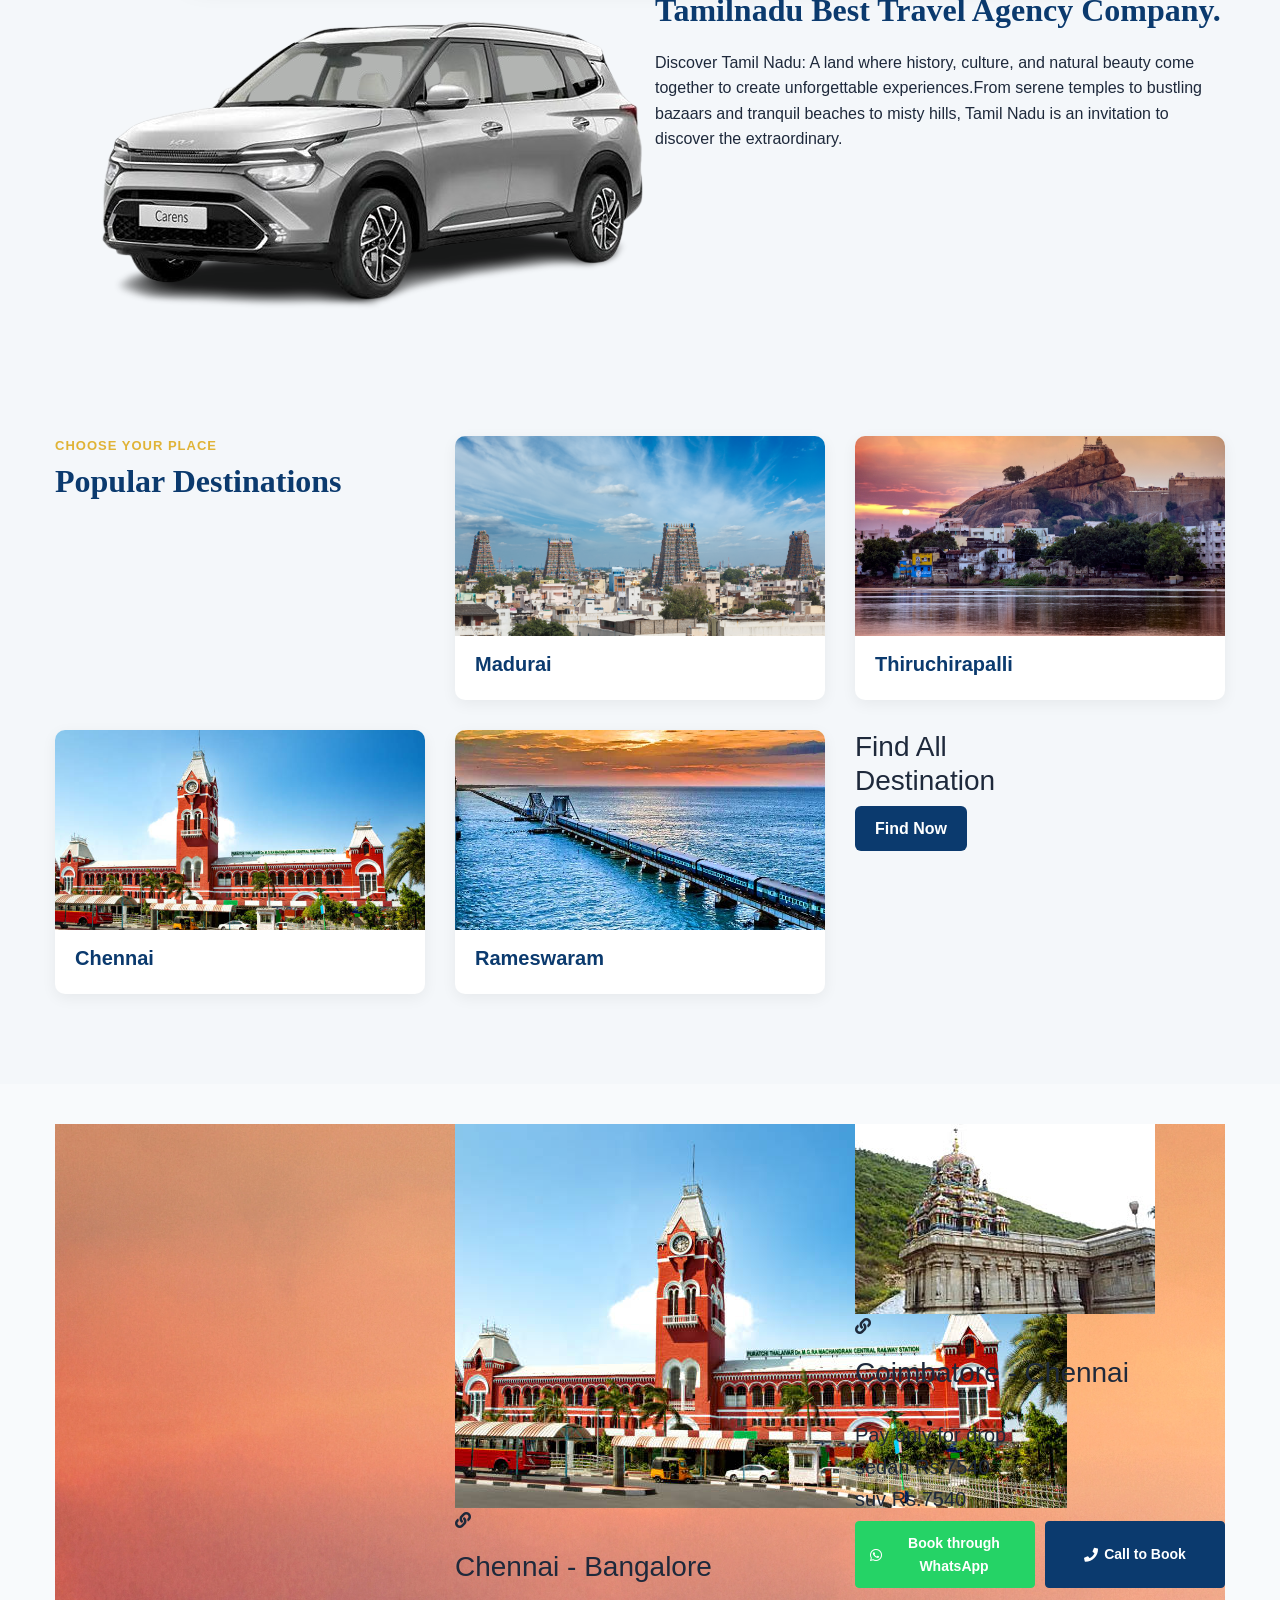
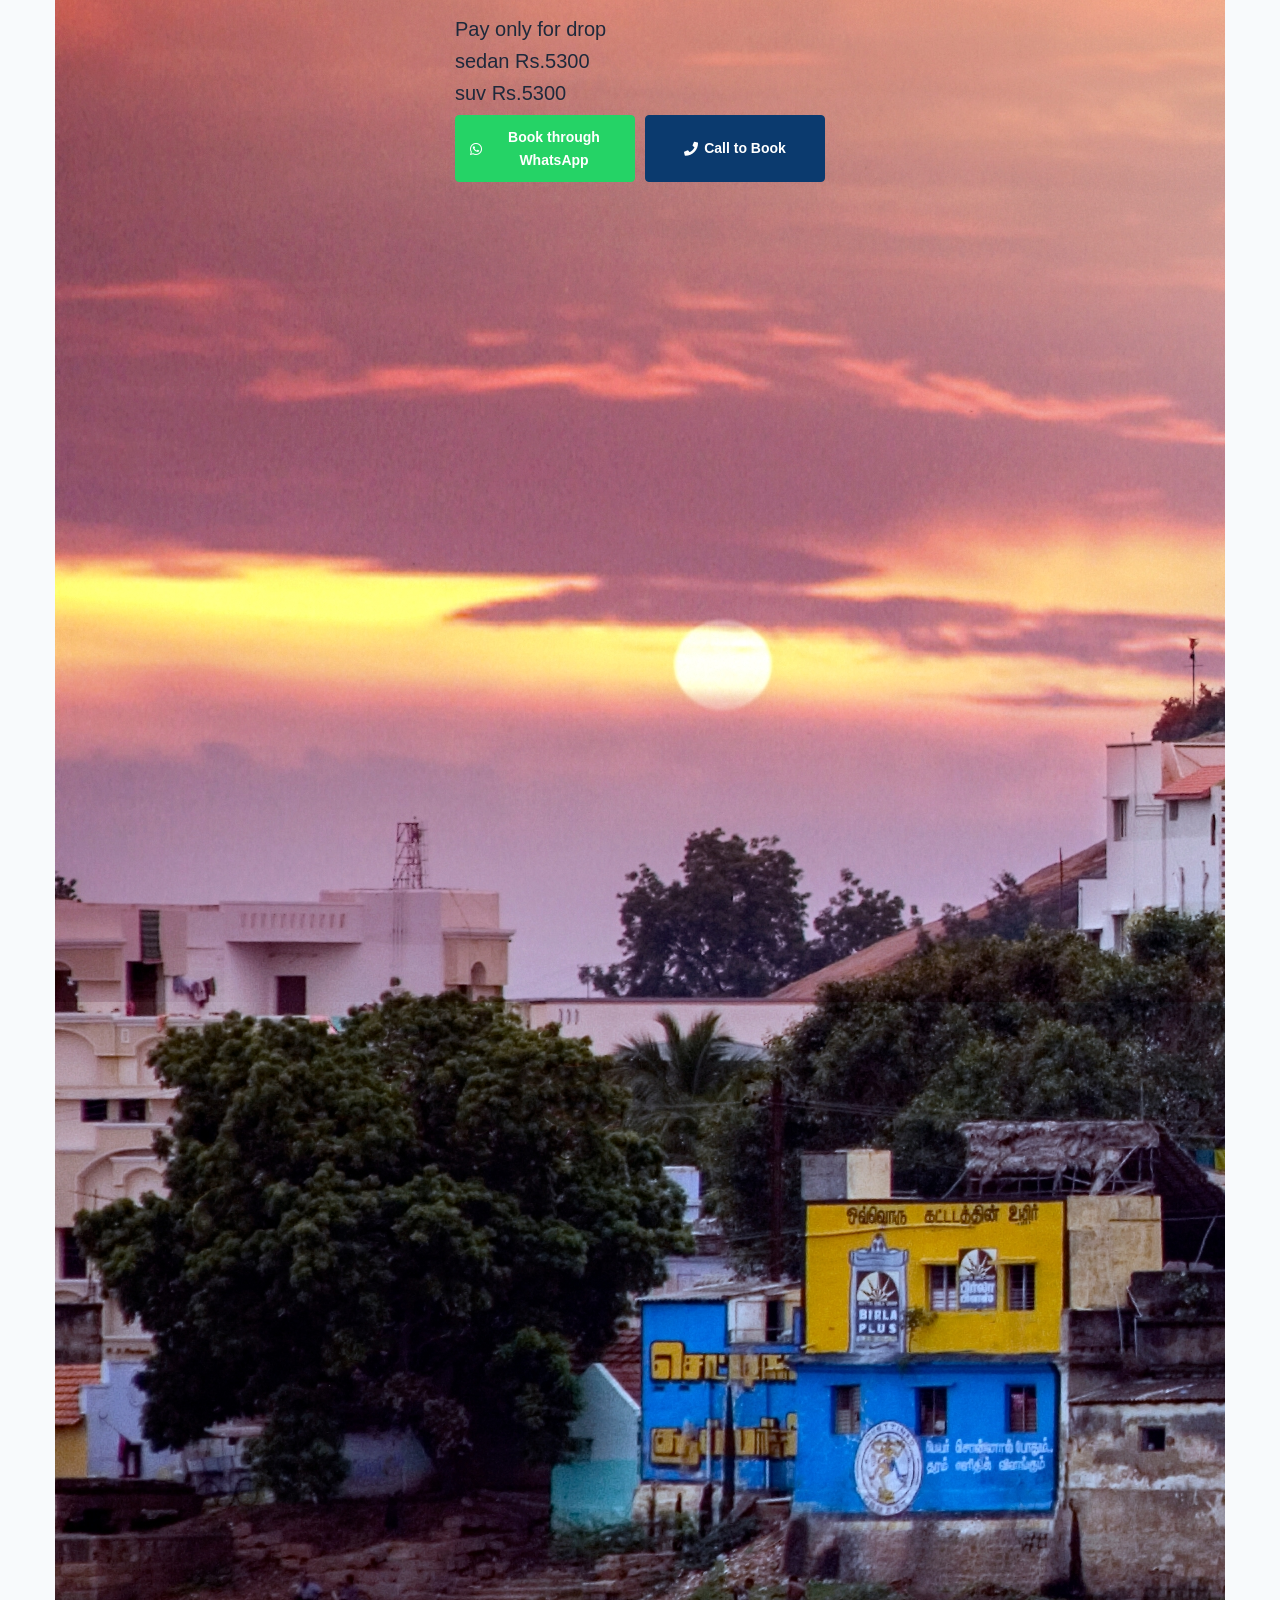
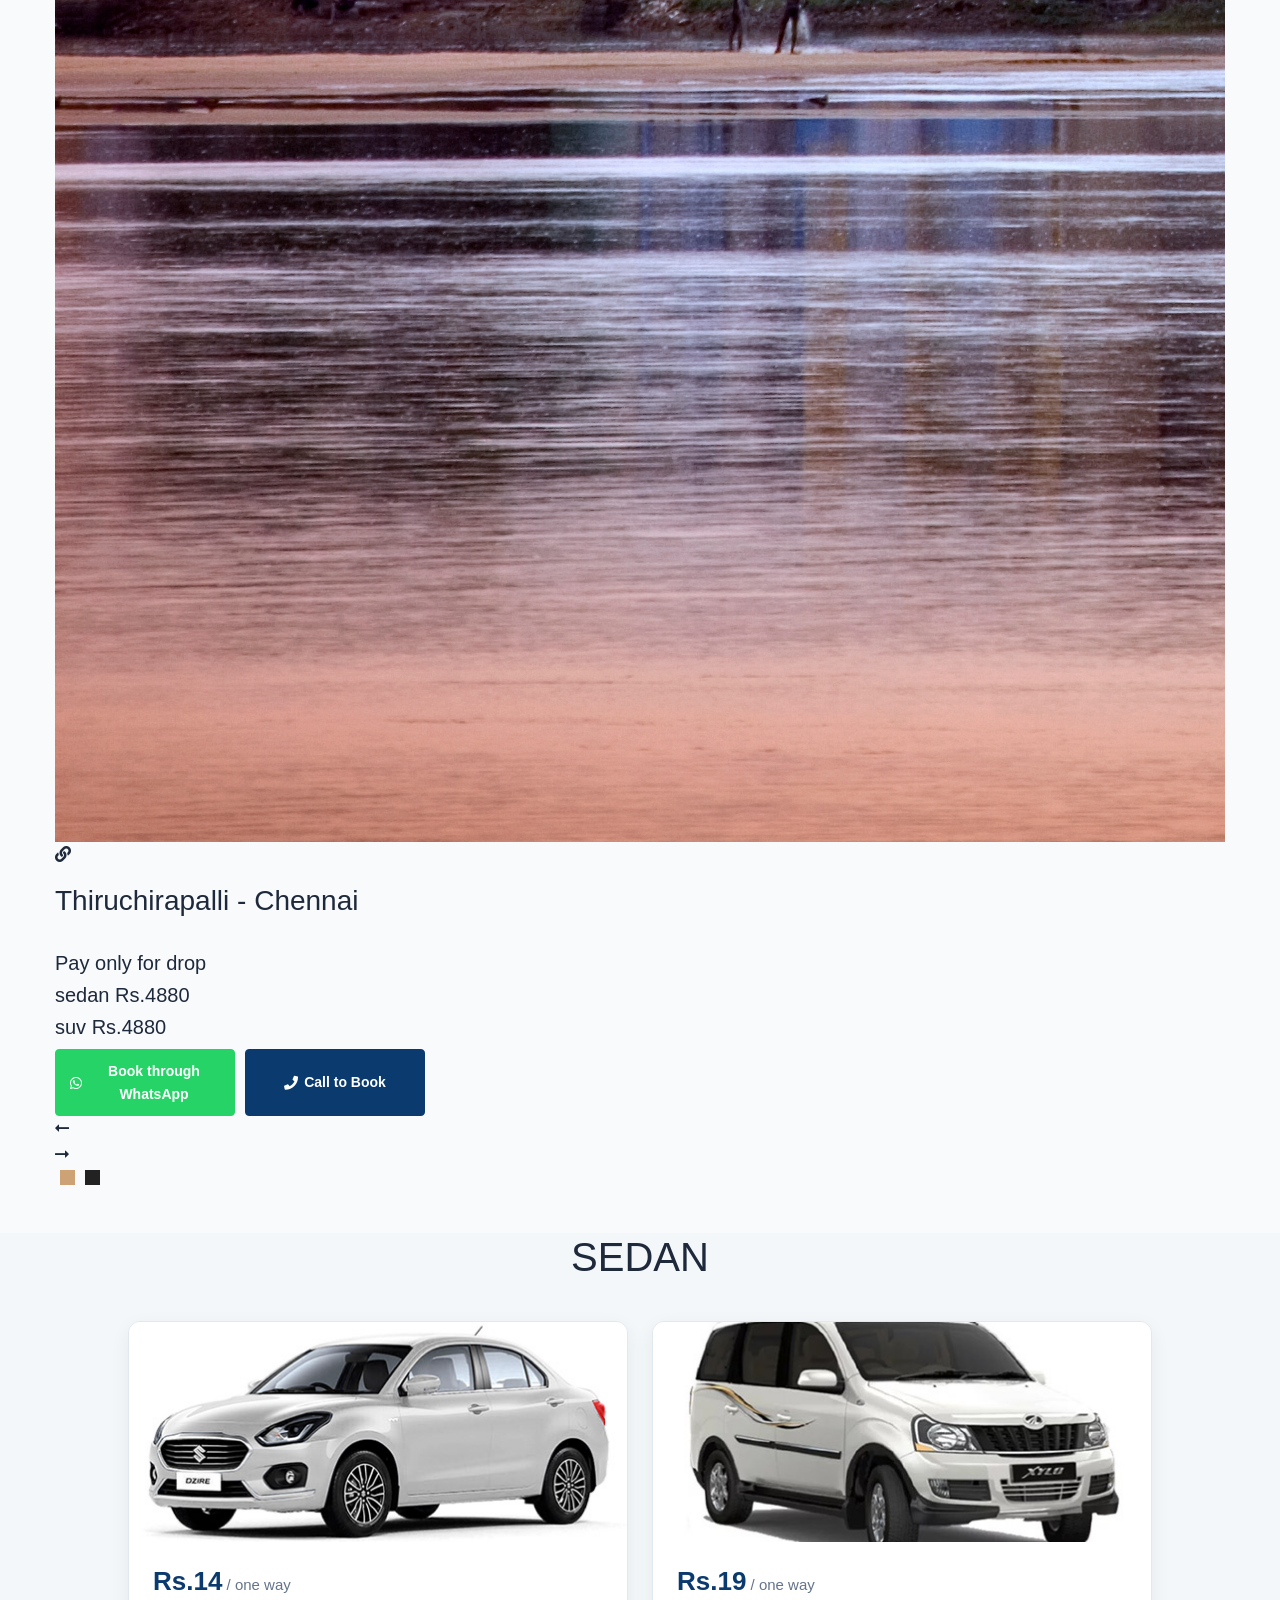
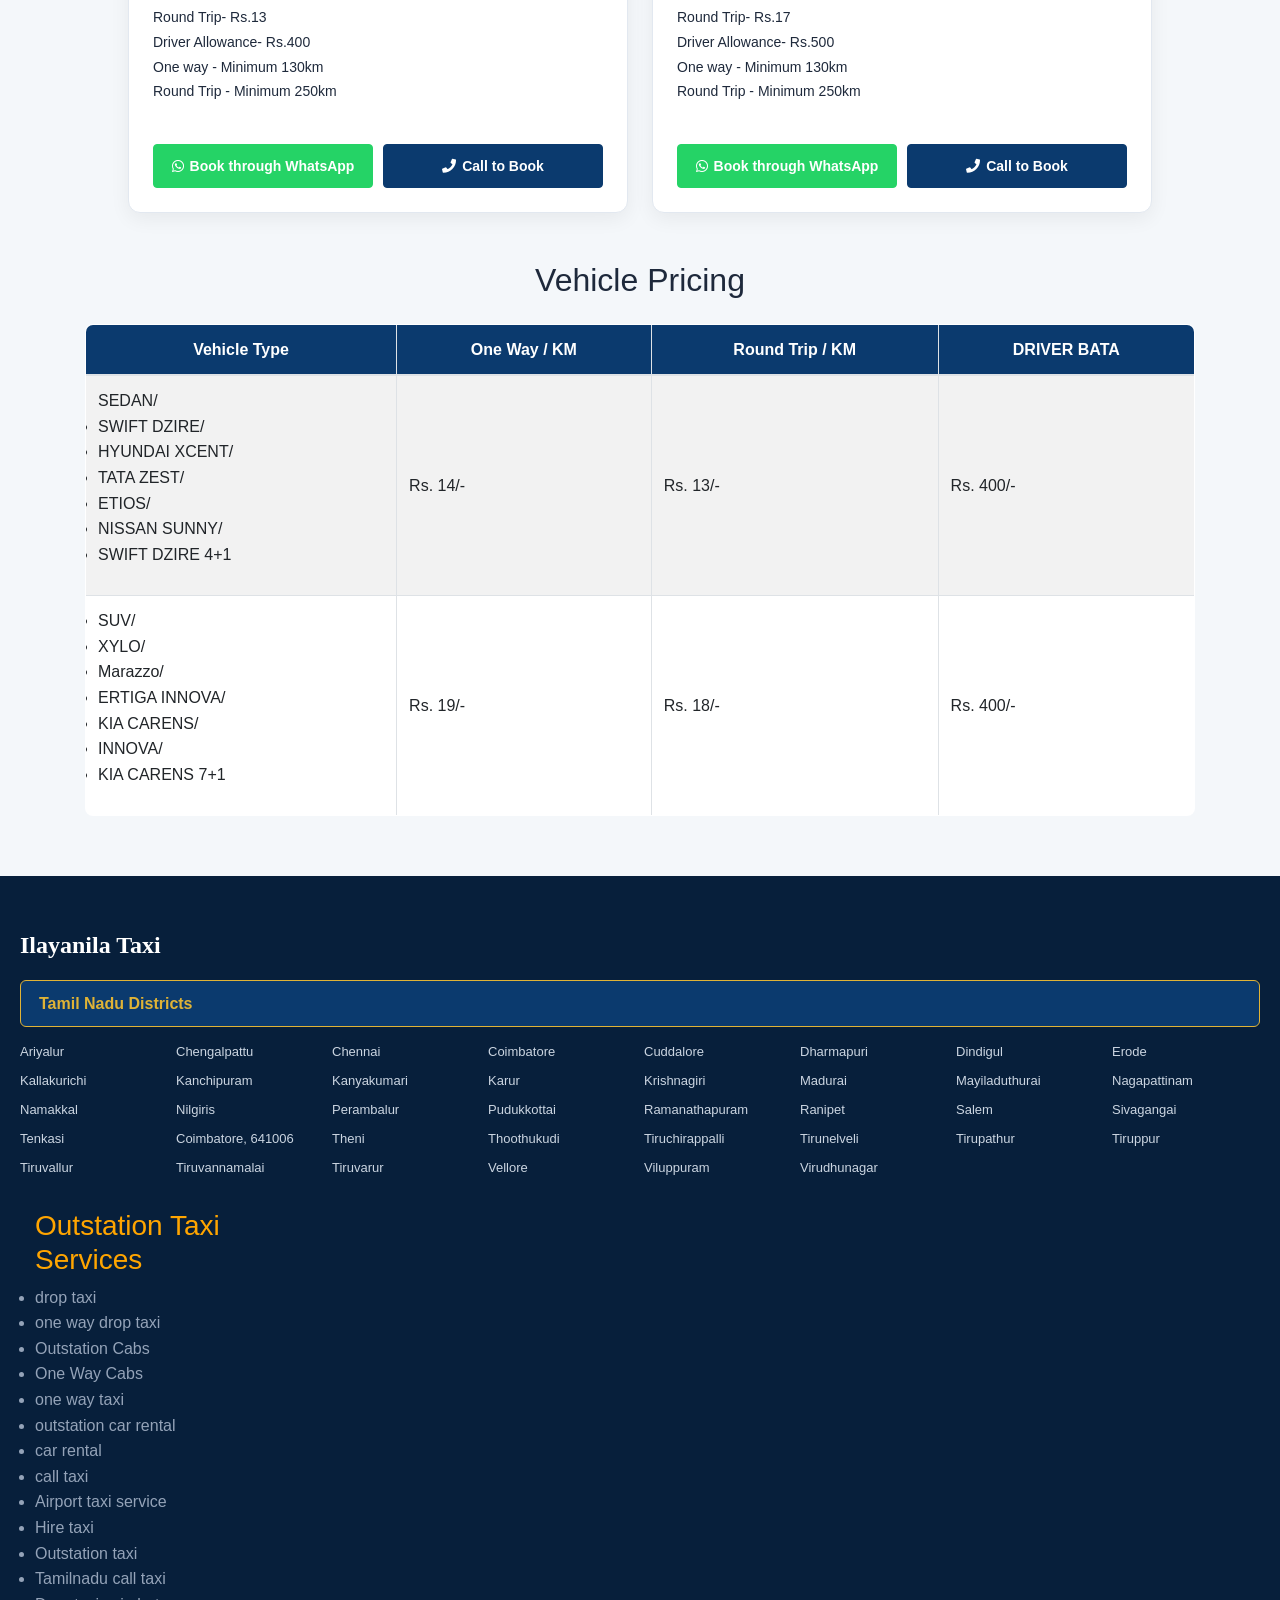
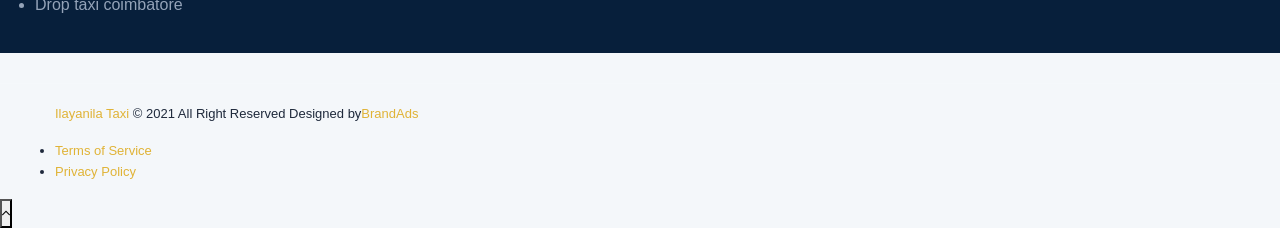
==== commit 5d8d0b30: "added some edited files" ====
--- a/index.html
+++ b/index.html
@@ -11,9 +11,11 @@
 <!-- Google Fonts -->
 <link href="https://fonts.googleapis.com/css2?family=Playfair+Display:ital,wght@0,400;0,500;0,600;0,700;0,800;0,900;1,400;1,500;1,600;1,700;1,800;1,900&amp;display=swap" rel="stylesheet"/>
 <link href="https://fonts.googleapis.com/css2?family=Work+Sans:ital,wght@0,300;0,400;0,500;0,600;0,700;0,800;0,900;1,300;1,400;1,500;1,600;1,700;1,800;1,900&amp;display=swap" rel="stylesheet"/>
-<link href="https://cdnjs.cloudflare.com/ajax/libs/font-awesome/6.0.0-beta3/css/all.min.css" rel="stylesheet"/>
+<!-- CDN Fallbacks for Bootstrap & FontAwesome -->
+<link href="https://cdn.jsdelivr.net/npm/bootstrap@4.6.2/dist/css/bootstrap.min.css" rel="stylesheet"/>
+<link href="https://cdnjs.cloudflare.com/ajax/libs/font-awesome/6.4.0/css/all.min.css" rel="stylesheet"/>
 <link href="style.css" rel="stylesheet"/>
-<!-- Stylesheets -->
+<!-- Local Template Stylesheets -->
 <link href="assets/css/font-awesome-all.css" rel="stylesheet"/>
 <link href="assets/css/flaticon.css" rel="stylesheet"/>
 <link href="assets/css/owl.css" rel="stylesheet"/>
@@ -199,19 +201,19 @@
 </nav>
 </div><!-- End Mobile Menu -->
 <div class="carousel">
+<div class="carousel-slide active">
+<img alt="Slide 1" src="assets/images/WhatsApp Image 2024-12-06 at 15.13.17_95006091.jpg" onerror="this.onerror=null;this.src='https://images.unsplash.com/photo-1549317661-bd32c8ce0db2?auto=format&fit=crop&w=1200&q=80';"/>
+<div class="carousel-text">Ilayanila Taxi<p style="color:white">South India No.1 Call Taxi Service</p>
+</div>
+</div>
 <div class="carousel-slide">
-<img alt="Slide 1" src="assets/images/WhatsApp Image 2024-12-06 at 15.13.17_95006091.jpg"/>
-<div class="carousel-text">Booking Pvt Ltd<p style="color:white">South India No.1 call taxi</p>
+<img alt="Slide 2" src="assets/images/Toyota-Etios-830x460.jpg" onerror="this.onerror=null;this.src='https://images.unsplash.com/photo-1552519507-da3b142c6e3d?auto=format&fit=crop&w=1200&q=80';"/>
+<div class="carousel-text">One Way & Outstation Drops<p style="color:white">Lowest Fare Guaranteed</p>
 </div>
 </div>
 <div class="carousel-slide">
-<img alt="Slide 2" src="assets/images/Toyota-Etios-830x460.jpg"/>
-<div class="carousel-text">Booking Pvt Ltd<p style="color:white">South India No.1 call taxi</p>
-</div>
-</div>
-<div class="carousel-slide">
-<img alt="Slide 3" src="assets/images/Screenshot 2024-11-29 092147.png"/>
-<div class="carousel-text">Booking Pvt Ltd<p style="color:white">South India No.1 call taxi</p>
+<img alt="Slide 3" src="assets/images/Screenshot 2024-11-29 092147.png" onerror="this.onerror=null;this.src='https://images.unsplash.com/photo-1503376780353-7e6692767b70?auto=format&fit=crop&w=1200&q=80';"/>
+<div class="carousel-text">24/7 Service Across Tamil Nadu<p style="color:white">Comfortable & Safe Rides</p>
 </div>
 </div>
 <!-- Navigation buttons -->
@@ -702,7 +704,10 @@
 <span class="fal fa-angle-up"></span>
 </button>
 
-<!-- jequery plugins -->
+<!-- CDN Fallbacks for jQuery and Bootstrap JS -->
+<script src="https://code.jquery.com/jquery-3.6.0.min.js"></script>
+<script src="https://cdn.jsdelivr.net/npm/bootstrap@4.6.2/dist/js/bootstrap.bundle.min.js"></script>
+<!-- local jquery plugins -->
 <script src="assets/js/jquery.js"></script>
 <script src="assets/js/popper.min.js"></script>
 <script src="assets/js/bootstrap.min.js"></script>
@@ -867,9 +872,52 @@
             SumDistance();
         }
 
+        let currentSlide = 0;
+        function showSlide(index) {
+            const slides = document.querySelectorAll('.carousel-slide');
+            if (!slides.length) return;
+            if (index >= slides.length) currentSlide = 0;
+            else if (index < 0) currentSlide = slides.length - 1;
+            else currentSlide = index;
+            slides.forEach((slide, i) => {
+                slide.style.opacity = i === currentSlide ? '1' : '0';
+                slide.style.zIndex = i === currentSlide ? '2' : '1';
+            });
+        }
+        function nextSlide() { showSlide(currentSlide + 1); }
+        function prevSlide() { showSlide(currentSlide - 1); }
+        setInterval(nextSlide, 5000);
+
         window.onload = function () {
-            document.getElementById('dropDate').parentElement.style.display = 'none';
-            document.getElementById('dropTime').parentElement.style.display = 'none';
+            // Universal image error fallback handler
+            document.querySelectorAll('img').forEach(function(img) {
+                img.addEventListener('error', function() {
+                    const src = this.getAttribute('src') || '';
+                    if (src.includes('pro') || src.includes('Etios') || src.includes('carr')) {
+                        this.src = 'https://images.unsplash.com/photo-1549317661-bd32c8ce0db2?auto=format&fit=crop&w=800&q=80';
+                    } else if (src.includes('banner') || src.includes('gallery') || src.includes('covai') || src.includes('tanjore') || src.includes('pondicherry')) {
+                        this.src = 'https://images.unsplash.com/photo-1582510003544-4d00b7f74220?auto=format&fit=crop&w=800&q=80';
+                    } else {
+                        this.src = 'https://images.unsplash.com/photo-1552519507-da3b142c6e3d?auto=format&fit=crop&w=800&q=80';
+                    }
+                });
+            });
+
+            // Collapsible footer list toggle
+            const coll = document.querySelector('.collapsible');
+            if (coll) {
+                coll.addEventListener('click', function() {
+                    const content = this.nextElementSibling;
+                    if (content.style.display === 'block') {
+                        content.style.display = 'none';
+                    } else {
+                        content.style.display = 'block';
+                    }
+                });
+            }
+
+            document.getElementById('dropdatediv').style.display = 'none';
+            document.getElementById('dropTimediv').style.display = 'none';
 
             setupNominatimAutocomplete('from', 'from-suggestions', function(coords) {
                 fromCoords = coords;
--- a/style.css
+++ b/style.css
@@ -1,21 +1,19 @@
-.bookingform-details
-{
+@import url('assets/css/style.css');
+
+.bookingform-details {
     background: #0b3a6e !important;
 }
-.Bookingnow
-{
+.Bookingnow {
     color: #e0b336 !important;
 }
-.nav-tabs .nav-link
-{
+.nav-tabs .nav-link {
     color: #e0b336 !important;
 }
-.nav-tabs .nav-link.active
-{
+.nav-tabs .nav-link.active {
     background: #0b3a6e !important;
     border: 1px solid #e0b336 !important;
 }
-#distance
-{
+#distance {
    color: white !important;
 }
+
--- a/assets/css/flaticon.css
+++ b/assets/css/flaticon.css
@@ -0,0 +1,105 @@
+@font-face {
+  font-family: 'icomoon';
+  src:  url('../fonts/icomoon.eot?ulc4i9');
+  src:  url('../fonts/icomoon.eot?ulc4i9#iefix') format('embedded-opentype'),
+    url('../fonts/icomoon.ttf?ulc4i9') format('truetype'),
+    url('../fonts/icomoon.woff?ulc4i9') format('woff'),
+    url('../fonts/icomoon.svg?ulc4i9#icomoon') format('svg');
+  font-weight: normal;
+  font-style: normal;
+  font-display: block;
+}
+
+[class^="icon-"], [class*=" icon-"] {
+  /* use !important to prevent issues with browser extensions that change fonts */
+  font-family: 'icomoon' !important;
+  speak: never;
+  font-style: normal;
+  font-weight: normal;
+  font-variant: normal;
+  text-transform: none;
+  line-height: 1;
+
+  /* Better Font Rendering =========== */
+  -webkit-font-smoothing: antialiased;
+  -moz-osx-font-smoothing: grayscale;
+}
+
+.icon-1:before {
+  content: "\e900";
+}
+.icon-2:before {
+  content: "\e901";
+}
+.icon-3:before {
+  content: "\e902";
+}
+.icon-4:before {
+  content: "\e903";
+}
+.icon-Calendar:before {
+  content: "\e904";
+}
+.icon-Check-2:before {
+  content: "\e905";
+}
+.icon-Check-3:before {
+  content: "\e906";
+}
+.icon-Check-4:before {
+  content: "\e907";
+}
+.icon-Down-Arrow:before {
+  content: "\e908";
+}
+.icon-Envelope:before {
+  content: "\e909";
+}
+.icon-Grid:before {
+  content: "\e90a";
+}
+.icon-Hover-Arrow:before {
+  content: "\e90b";
+}
+.icon-Left-Arrow:before {
+  content: "\e90c";
+}
+.icon-List:before {
+  content: "\e90d";
+}
+.icon-Location:before {
+  content: "\e90e";
+}
+.icon-Minus:before {
+  content: "\e90f";
+}
+.icon-Multiply-2:before {
+  content: "\e910";
+}
+.icon-Multiply:before {
+  content: "\e911";
+}
+.icon-Phone:before {
+  content: "\e912";
+}
+.icon-Plus:before {
+  content: "\e913";
+}
+.icon-Profile:before {
+  content: "\e914";
+}
+.icon-Right-Arrow:before {
+  content: "\e915";
+}
+.icon-Search-2:before {
+  content: "\e916";
+}
+.icon-Search:before {
+  content: "\e917";
+}
+.icon-Star:before {
+  content: "\e918";
+}
+.icon-Video:before {
+  content: "\e919";
+}
--- a/assets/css/color.css
+++ b/assets/css/color.css
@@ -0,0 +1,15 @@
+/* Ilayanila Taxi Color Palette */
+.bg-color-1 { background-color: #f8fafc; }
+.bg-color-2 { background-color: #0b3a6e; }
+.theme-btn {
+  background: #0b3a6e;
+  color: #ffffff !important;
+  padding: 10px 20px;
+  border-radius: 6px;
+  font-weight: 600;
+  display: inline-block;
+}
+.theme-btn:hover {
+  background: #e0b336;
+  color: #071f3b !important;
+}
--- a/assets/css/style.css
+++ b/assets/css/style.css
@@ -0,0 +1,507 @@
+/* Ilayanila Taxi Main Stylesheet */
+:root {
+  --primary-color: #0b3a6e;
+  --secondary-color: #e0b336;
+  --accent-color: #25D366;
+  --dark-bg: #071f3b;
+  --light-bg: #f4f7fa;
+  --text-dark: #1e293b;
+  --text-muted: #64748b;
+  --font-heading: 'Playfair Display', Georgia, serif;
+  --font-body: 'Work Sans', -apple-system, BlinkMacSystemFont, sans-serif;
+}
+
+* {
+  box-sizing: border-box;
+  margin: 0;
+  padding: 0;
+}
+
+body {
+  font-family: var(--font-body);
+  color: var(--text-dark);
+  background-color: var(--light-bg);
+  line-height: 1.6;
+}
+
+a {
+  color: inherit;
+  text-decoration: none;
+  transition: all 0.3s ease;
+}
+
+a:hover {
+  text-decoration: none;
+}
+
+/* Header & Navigation */
+.main-header {
+  position: relative;
+  width: 100%;
+  z-index: 99;
+  background: #ffffff;
+  box-shadow: 0 2px 10px rgba(0,0,0,0.08);
+}
+
+.header-lower {
+  padding: 12px 0;
+}
+
+.auto-container {
+  max-width: 1200px;
+  margin: 0 auto;
+  padding: 0 15px;
+}
+
+.outer-box {
+  display: flex;
+  align-items: center;
+  justify-content: space-between;
+}
+
+.logo-box {
+  display: flex;
+  align-items: center;
+  gap: 10px;
+}
+
+.logo-box .logo span {
+  font-family: var(--font-heading);
+  font-size: 26px;
+  font-weight: 800;
+  color: var(--primary-color);
+  letter-spacing: -0.5px;
+}
+
+.navigation {
+  display: flex;
+  list-style: none;
+  gap: 24px;
+  align-items: center;
+  margin: 0;
+}
+
+.navigation li a {
+  font-size: 15px;
+  font-weight: 600;
+  color: var(--text-dark);
+  padding: 8px 12px;
+  border-radius: 4px;
+}
+
+.navigation li a:hover {
+  color: var(--primary-color);
+  background: rgba(11, 58, 110, 0.05);
+}
+
+/* Hero Carousel */
+.carousel {
+  position: relative;
+  width: 100%;
+  height: 480px;
+  overflow: hidden;
+  background: var(--dark-bg);
+}
+
+.carousel-slide {
+  position: absolute;
+  top: 0;
+  left: 0;
+  width: 100%;
+  height: 100%;
+  opacity: 0;
+  transition: opacity 0.8s ease-in-out;
+  display: flex;
+  align-items: center;
+  justify-content: center;
+}
+
+.carousel-slide.active,
+.carousel-slide:first-child {
+  opacity: 1;
+}
+
+.carousel-slide img {
+  width: 100%;
+  height: 100%;
+  object-fit: cover;
+  filter: brightness(0.65);
+}
+
+.carousel-text {
+  position: absolute;
+  text-align: center;
+  color: #ffffff;
+  z-index: 2;
+  font-family: var(--font-heading);
+  font-size: 38px;
+  font-weight: 700;
+  text-shadow: 0 2px 8px rgba(0,0,0,0.5);
+}
+
+.carousel-text p {
+  font-family: var(--font-body);
+  font-size: 18px;
+  font-weight: 400;
+  margin-top: 8px;
+}
+
+.carousel-button {
+  position: absolute;
+  top: 50%;
+  transform: translateY(-50%);
+  background: rgba(11, 58, 110, 0.7);
+  color: #fff;
+  border: none;
+  width: 44px;
+  height: 44px;
+  border-radius: 50%;
+  font-size: 20px;
+  cursor: pointer;
+  z-index: 10;
+  transition: background 0.3s;
+}
+
+.carousel-button:hover {
+  background: var(--secondary-color);
+  color: var(--dark-bg);
+}
+
+.carousel-button.left { left: 20px; }
+.carousel-button.right { right: 20px; }
+
+/* Booking Form */
+#FormLead {
+  margin-top: -60px;
+  position: relative;
+  z-index: 20;
+  padding: 0 15px;
+}
+
+.bookingform-details {
+  background: var(--primary-color) !important;
+  border-radius: 12px;
+  padding: 30px;
+  box-shadow: 0 12px 30px rgba(0,0,0,0.25);
+  color: #ffffff;
+  max-width: 900px;
+  margin: 0 auto;
+}
+
+.Bookingnow {
+  color: var(--secondary-color) !important;
+  font-family: var(--font-heading);
+  font-size: 28px;
+  font-weight: 700;
+  margin-bottom: 20px;
+  text-align: center;
+}
+
+.bookingform-details label {
+  color: #e2e8f0;
+  font-weight: 500;
+  font-size: 14px;
+  margin-bottom: 6px;
+}
+
+.bookingform-details .form-control {
+  background: #ffffff;
+  border: 1px solid #cbd5e1;
+  border-radius: 6px;
+  padding: 10px 14px;
+  font-size: 14px;
+  height: 44px;
+}
+
+.bookingform-details .nav-tabs {
+  border-bottom: 2px solid rgba(255,255,255,0.15);
+  margin-bottom: 24px;
+  justify-content: center;
+}
+
+.bookingform-details .nav-tabs .nav-link {
+  color: #cbd5e1 !important;
+  font-weight: 600;
+  border: none;
+  border-bottom: 3px solid transparent;
+  padding: 10px 24px;
+  font-size: 16px;
+  background: transparent !important;
+}
+
+.bookingform-details .nav-tabs .nav-link.active {
+  color: var(--secondary-color) !important;
+  border-bottom-color: var(--secondary-color);
+  background: rgba(255, 255, 255, 0.08) !important;
+  border-radius: 6px 6px 0 0;
+}
+
+#distance {
+  color: var(--secondary-color) !important;
+  font-size: 18px;
+  font-weight: 700;
+  text-align: center;
+  margin: 15px 0;
+}
+
+/* Action Buttons */
+.btn-action-group {
+  display: flex;
+  gap: 12px;
+  flex-wrap: wrap;
+  margin-top: 15px;
+}
+
+.btn-action-group a {
+  flex: 1;
+  min-width: 140px;
+  text-align: center;
+  padding: 12px 18px;
+  border-radius: 6px;
+  font-weight: 700;
+  font-size: 14px;
+  display: inline-flex;
+  align-items: center;
+  justify-content: center;
+  gap: 8px;
+  text-decoration: none;
+}
+
+.btn-whatsapp {
+  background-color: #25D366 !important;
+  color: #ffffff !important;
+  border: 1px solid #25D366 !important;
+}
+
+.btn-whatsapp:hover {
+  background-color: #1eb857 !important;
+}
+
+.btn-call {
+  background-color: #ffffff !important;
+  color: var(--primary-color) !important;
+  border: 1px solid #ffffff !important;
+}
+
+.btn-call:hover {
+  background-color: #e2e8f0 !important;
+}
+
+/* Sections */
+.sec-pad {
+  padding: 60px 0;
+}
+
+.sec-pad-2 {
+  padding: 40px 0;
+}
+
+.sec-title p {
+  color: var(--secondary-color);
+  font-weight: 700;
+  text-transform: uppercase;
+  letter-spacing: 1px;
+  font-size: 13px;
+  margin-bottom: 5px;
+}
+
+.sec-title h2 {
+  font-family: var(--font-heading);
+  font-size: 32px;
+  color: var(--primary-color);
+  font-weight: 700;
+  margin-bottom: 20px;
+}
+
+/* Place / Destination Cards */
+.place-block-one .inner-box {
+  background: #ffffff;
+  border-radius: 10px;
+  overflow: hidden;
+  box-shadow: 0 4px 15px rgba(0,0,0,0.06);
+  transition: transform 0.3s ease, box-shadow 0.3s ease;
+  margin-bottom: 30px;
+}
+
+.place-block-one .inner-box:hover {
+  transform: translateY(-5px);
+  box-shadow: 0 8px 25px rgba(0,0,0,0.12);
+}
+
+.place-block-one .image-box {
+  height: 200px;
+  overflow: hidden;
+  position: relative;
+  margin: 0;
+}
+
+.place-block-one .image-box img {
+  width: 100%;
+  height: 100%;
+  object-fit: cover;
+}
+
+.place-block-one .text {
+  padding: 16px 20px;
+}
+
+.place-block-one .text h3 {
+  font-size: 20px;
+  font-weight: 700;
+  color: var(--primary-color);
+}
+
+/* Car Cards */
+.car-card-container {
+  display: flex;
+  gap: 24px;
+  justify-content: center;
+  flex-wrap: wrap;
+  max-width: 1100px;
+  margin: 40px auto;
+  padding: 0 15px;
+}
+
+.car-card {
+  background: #ffffff;
+  border-radius: 12px;
+  border: 1px solid #e2e8f0;
+  box-shadow: 0 6px 20px rgba(0,0,0,0.06);
+  flex: 1;
+  min-width: 300px;
+  max-width: 500px;
+  overflow: hidden;
+}
+
+.car-card img {
+  width: 100%;
+  height: 220px;
+  object-fit: cover;
+  background: #e2e8f0;
+}
+
+.car-details {
+  padding: 24px;
+}
+
+.car-details h4 {
+  font-size: 26px;
+  font-weight: 800;
+  color: var(--primary-color);
+  margin-bottom: 12px;
+}
+
+.car-details h4 span {
+  font-size: 15px;
+  color: var(--text-muted);
+  font-weight: 400;
+}
+
+.car-details h6 {
+  font-size: 14px;
+  color: var(--text-dark);
+  margin-bottom: 8px;
+  display: flex;
+  align-items: center;
+  gap: 8px;
+}
+
+/* Table Styling */
+.table-bordered {
+  border: 1px solid #e2e8f0;
+  border-radius: 8px;
+  overflow: hidden;
+  background: #ffffff;
+}
+
+.table-bordered th {
+  background: var(--primary-color);
+  color: #ffffff;
+  font-weight: 600;
+  text-align: center;
+}
+
+.table-bordered td {
+  vertical-align: middle;
+}
+
+/* Footer */
+.footer {
+  background: var(--dark-bg);
+  color: #94a3b8;
+  padding: 50px 20px 20px;
+  margin-top: 60px;
+}
+
+.footer span {
+  font-family: var(--font-heading);
+  font-size: 24px;
+  font-weight: 700;
+  color: #ffffff;
+}
+
+.district-list {
+  display: grid;
+  grid-template-columns: repeat(auto-fill, minmax(140px, 1fr));
+  gap: 8px;
+  list-style: none;
+  padding: 15px 0;
+  color: #cbd5e1;
+  font-size: 13px;
+}
+
+.collapsible {
+  background: var(--primary-color);
+  color: var(--secondary-color);
+  border: 1px solid var(--secondary-color);
+  padding: 10px 18px;
+  width: 100%;
+  text-align: left;
+  font-weight: 700;
+  border-radius: 6px;
+  cursor: pointer;
+  margin-top: 15px;
+}
+
+.footer-bottom {
+  border-top: 1px solid rgba(255,255,255,0.1);
+  padding-top: 20px;
+  margin-top: 30px;
+  font-size: 13px;
+}
+
+.footer-bottom a {
+  color: var(--secondary-color);
+}
+
+/* Floating Contact Icons */
+.contact-icons {
+  position: fixed;
+  bottom: 24px;
+  right: 24px;
+  display: flex;
+  flex-direction: column;
+  gap: 12px;
+  z-index: 999;
+}
+
+.whatsapp-icon, .call-icon {
+  width: 52px;
+  height: 52px;
+  border-radius: 50%;
+  display: flex;
+  align-items: center;
+  justify-content: center;
+  color: #ffffff;
+  font-size: 24px;
+  box-shadow: 0 4px 15px rgba(0,0,0,0.3);
+  transition: transform 0.3s;
+}
+
+.whatsapp-icon { background: #25D366; }
+.call-icon { background: var(--primary-color); }
+
+.whatsapp-icon:hover, .call-icon:hover {
+  transform: scale(1.1);
+  color: #ffffff;
+}
--- a/assets/css/responsive.css
+++ b/assets/css/responsive.css
@@ -0,0 +1,27 @@
+/* Ilayanila Taxi Responsive Styles */
+@media (max-width: 991px) {
+  .navigation {
+    display: none;
+  }
+  .carousel-text {
+    font-size: 26px;
+  }
+  .bookingform-details {
+    padding: 20px 15px;
+  }
+  #FormLead {
+    margin-top: -20px;
+  }
+}
+
+@media (max-width: 575px) {
+  .carousel {
+    height: 320px;
+  }
+  .carousel-text {
+    font-size: 20px;
+  }
+  .carousel-text p {
+    font-size: 14px;
+  }
+}
